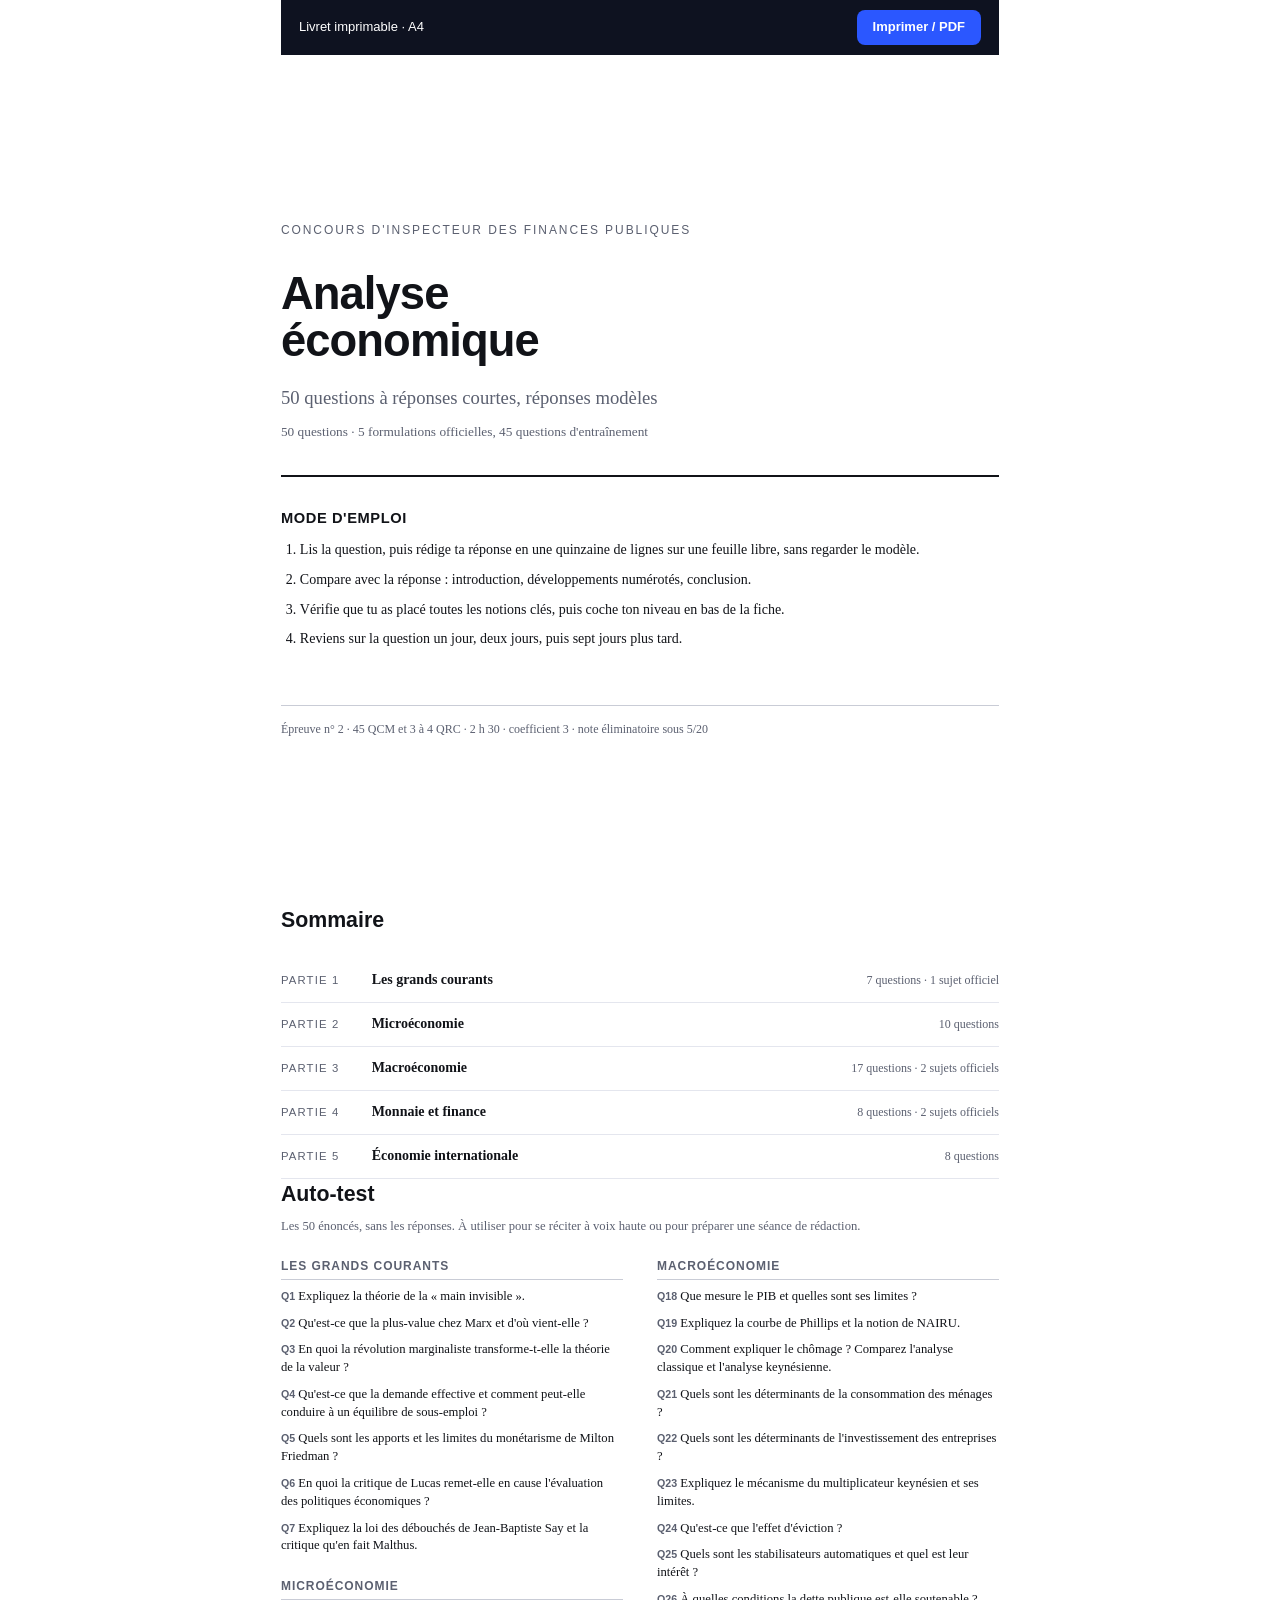
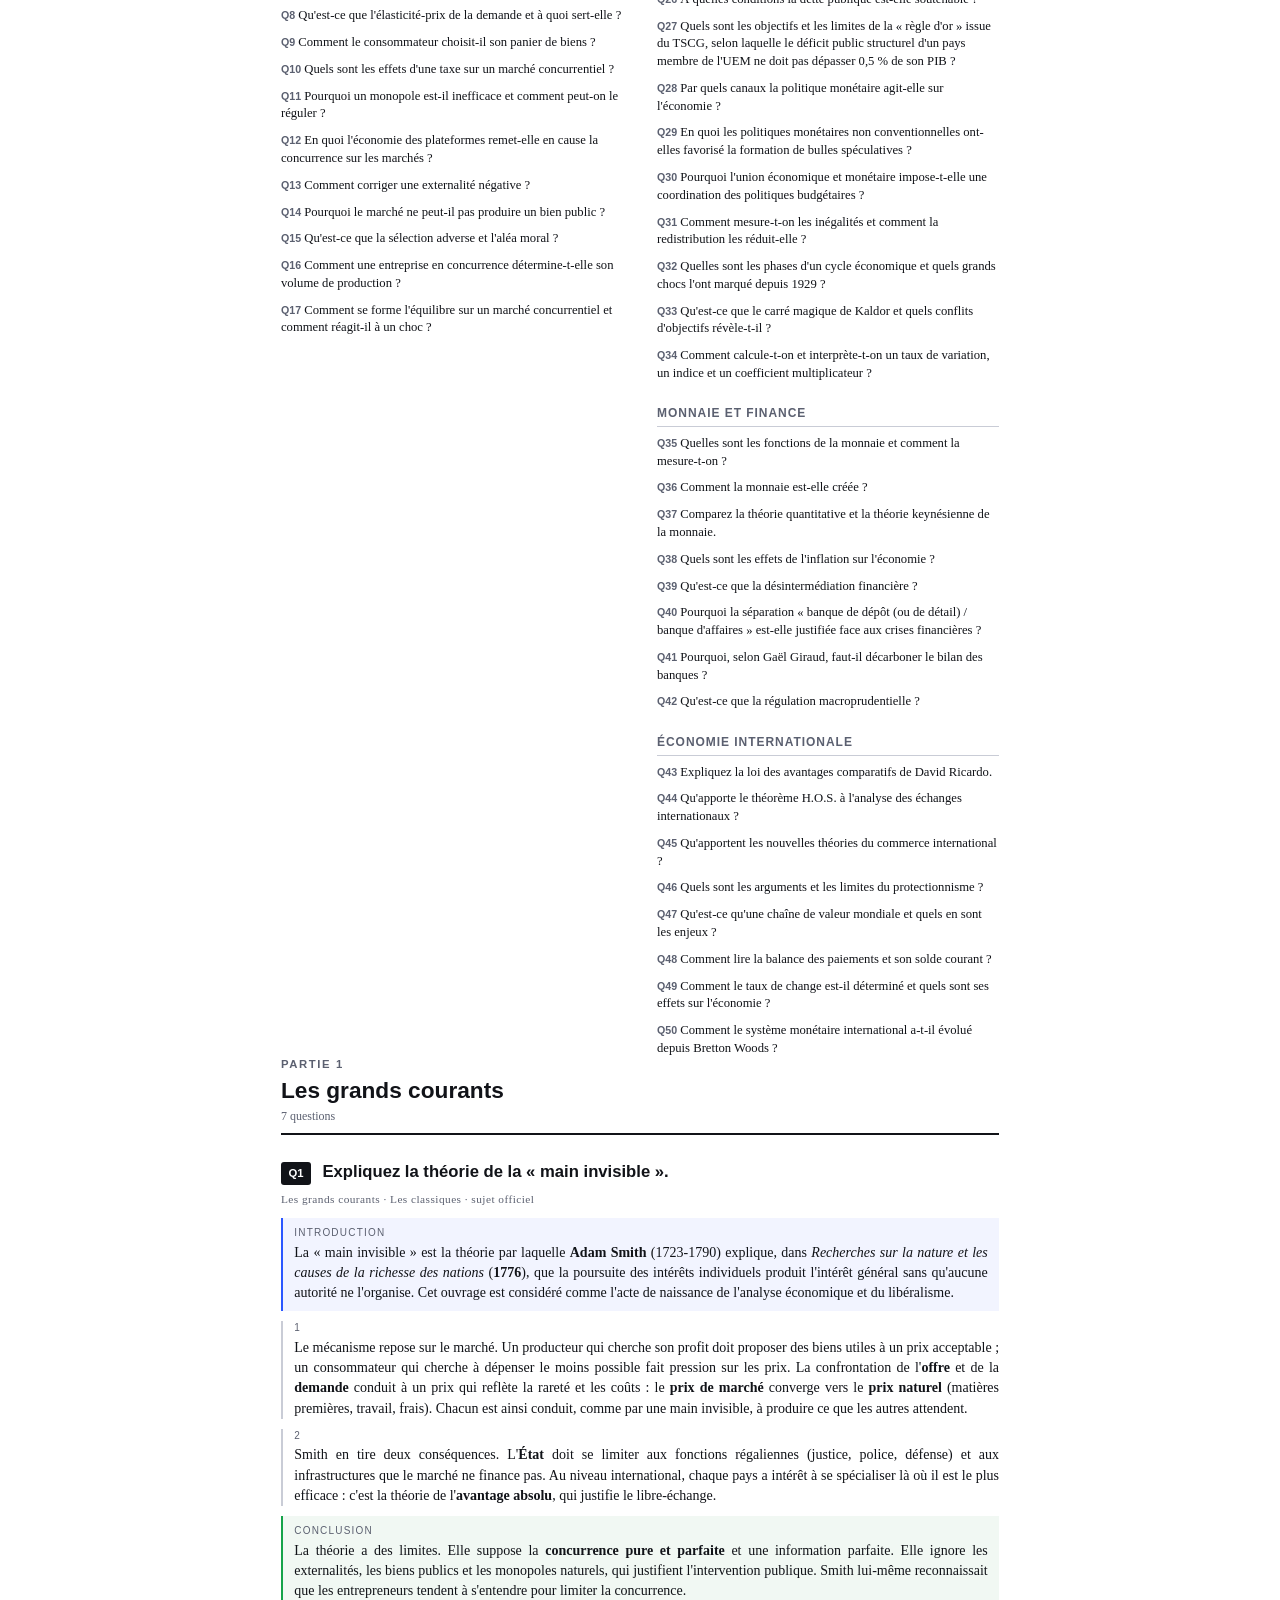
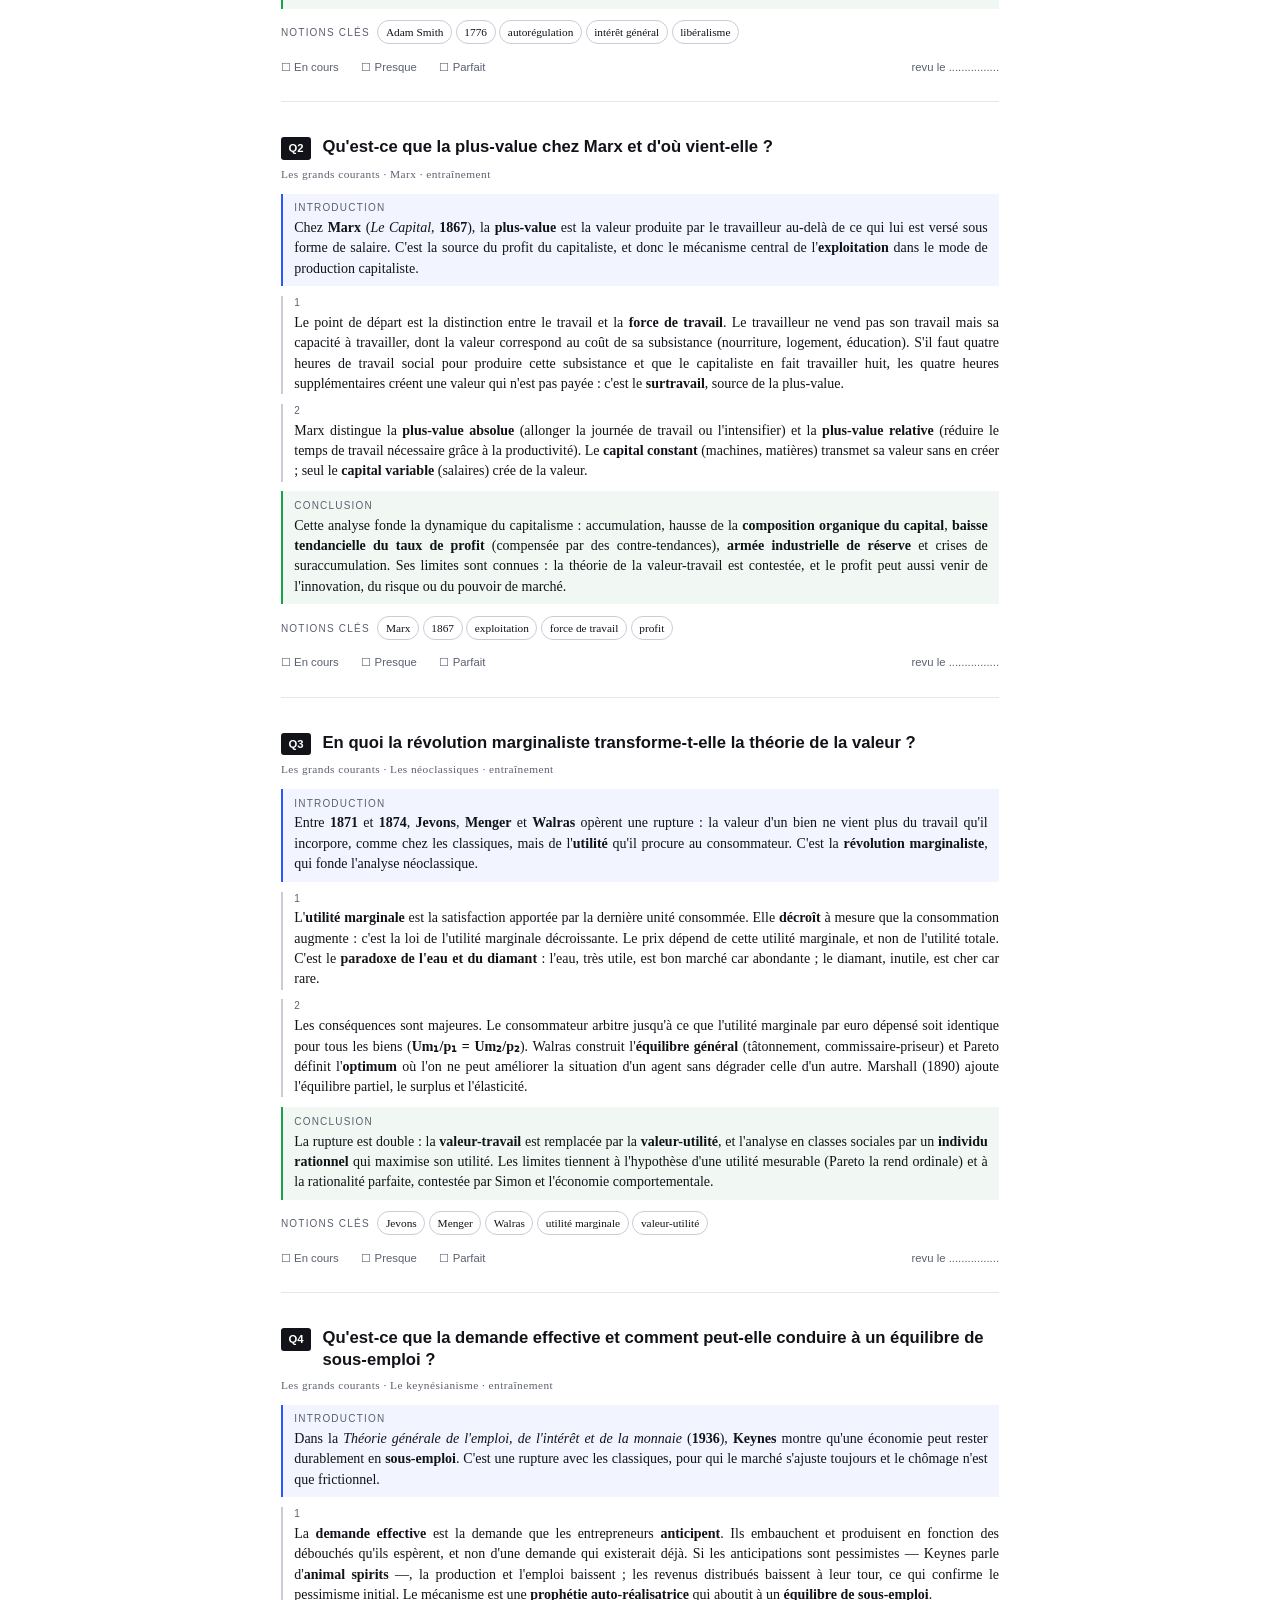
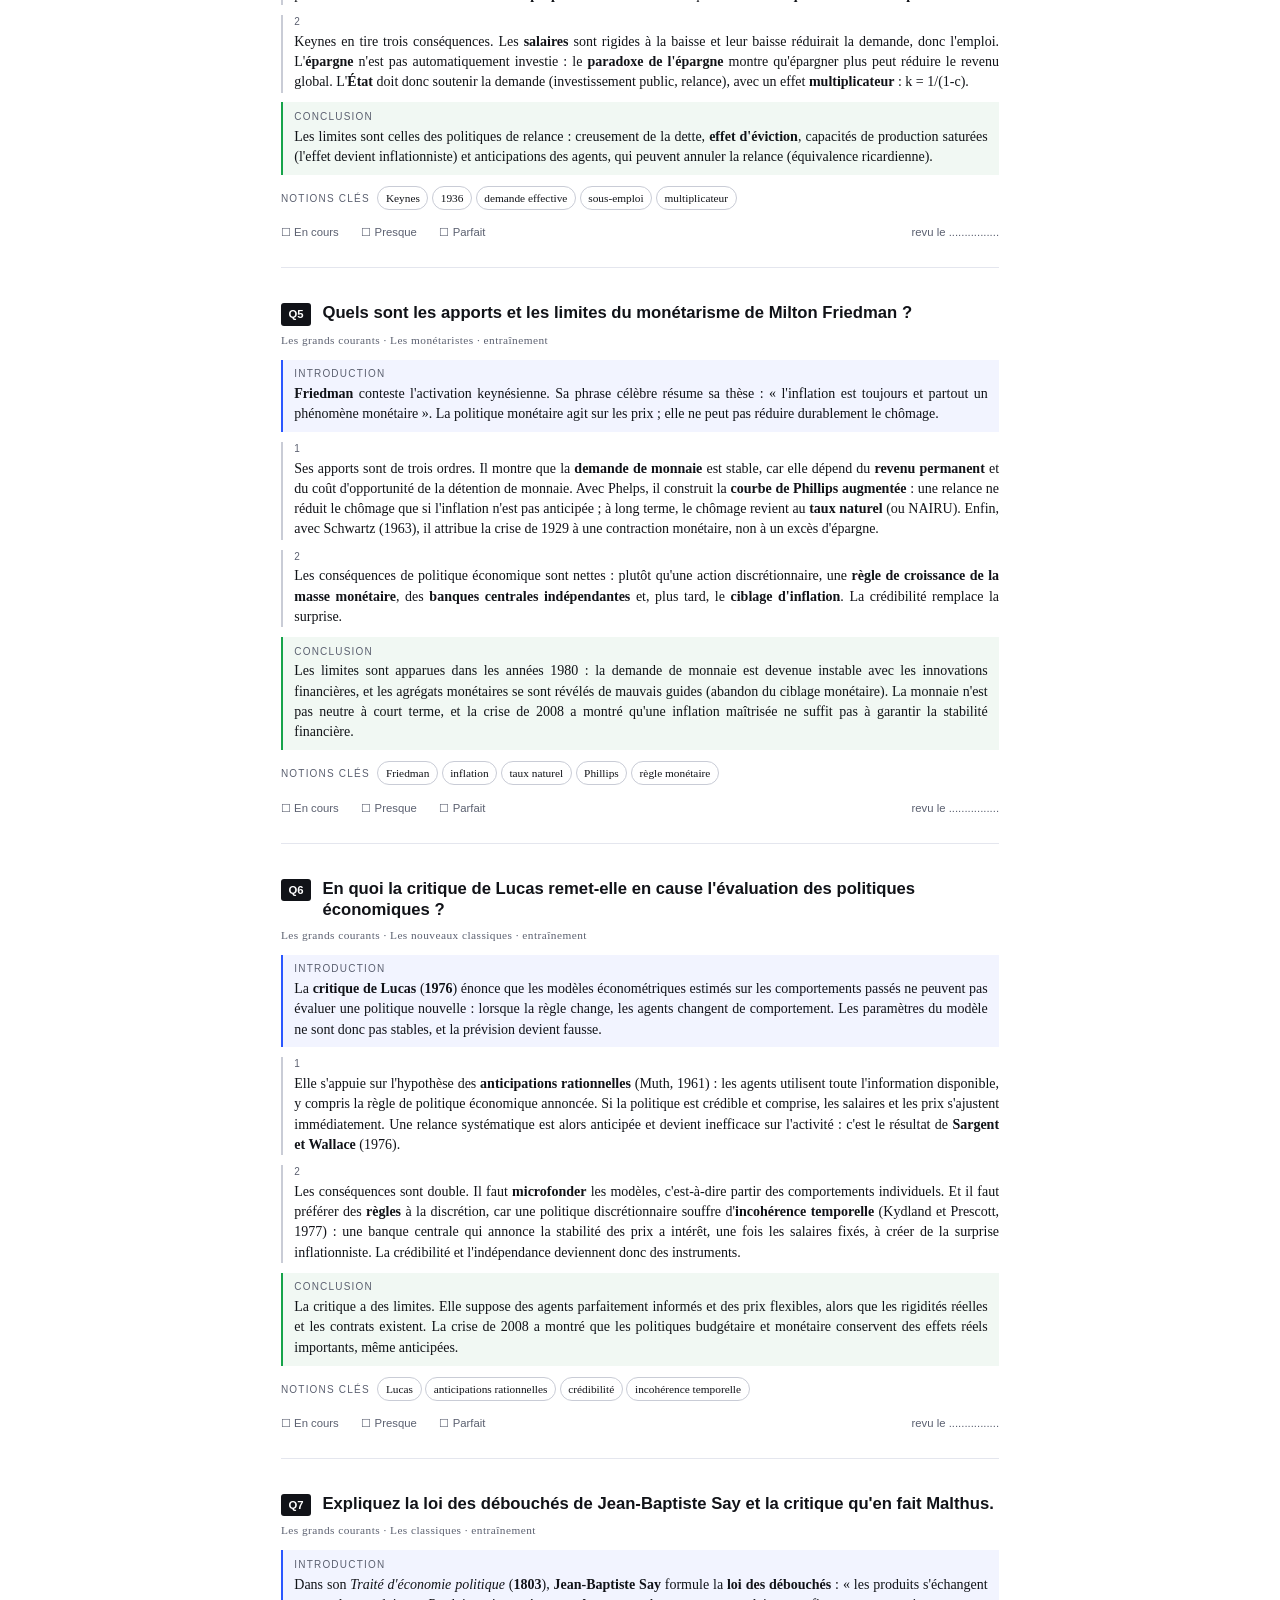
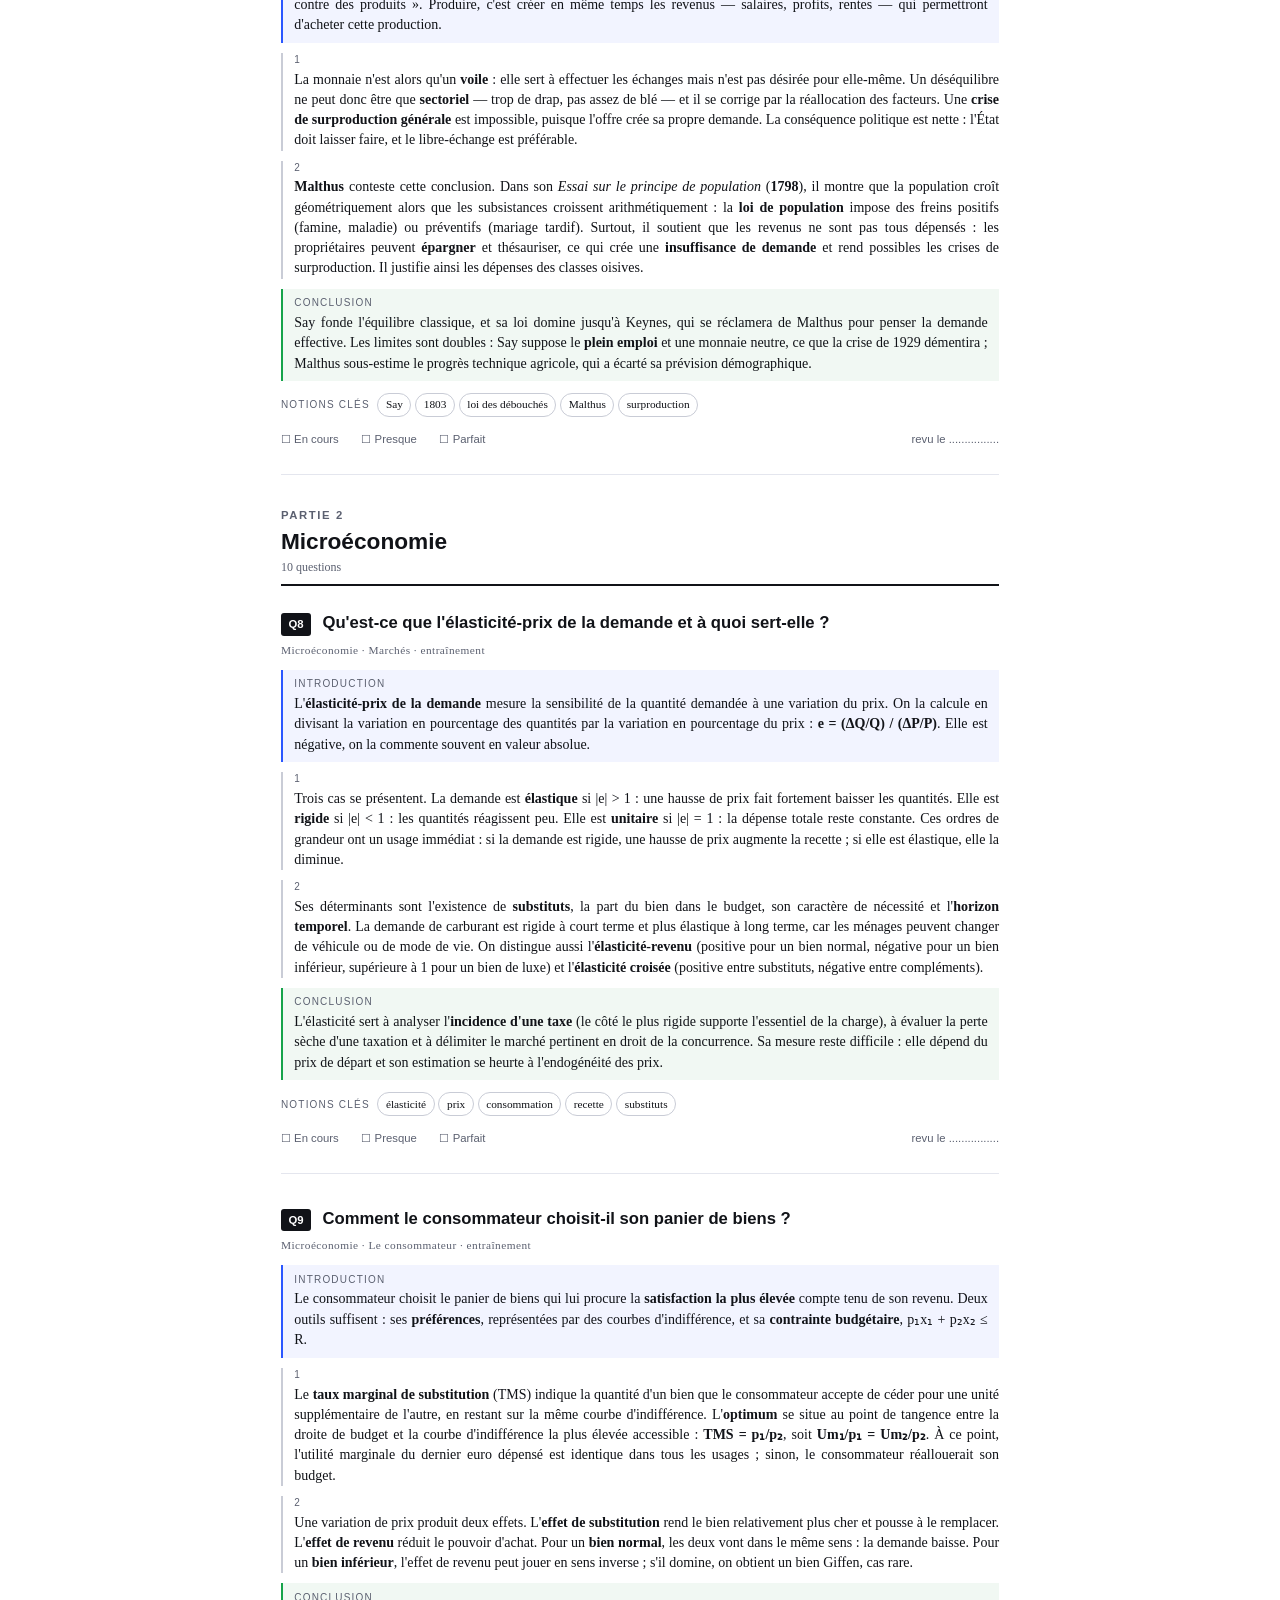
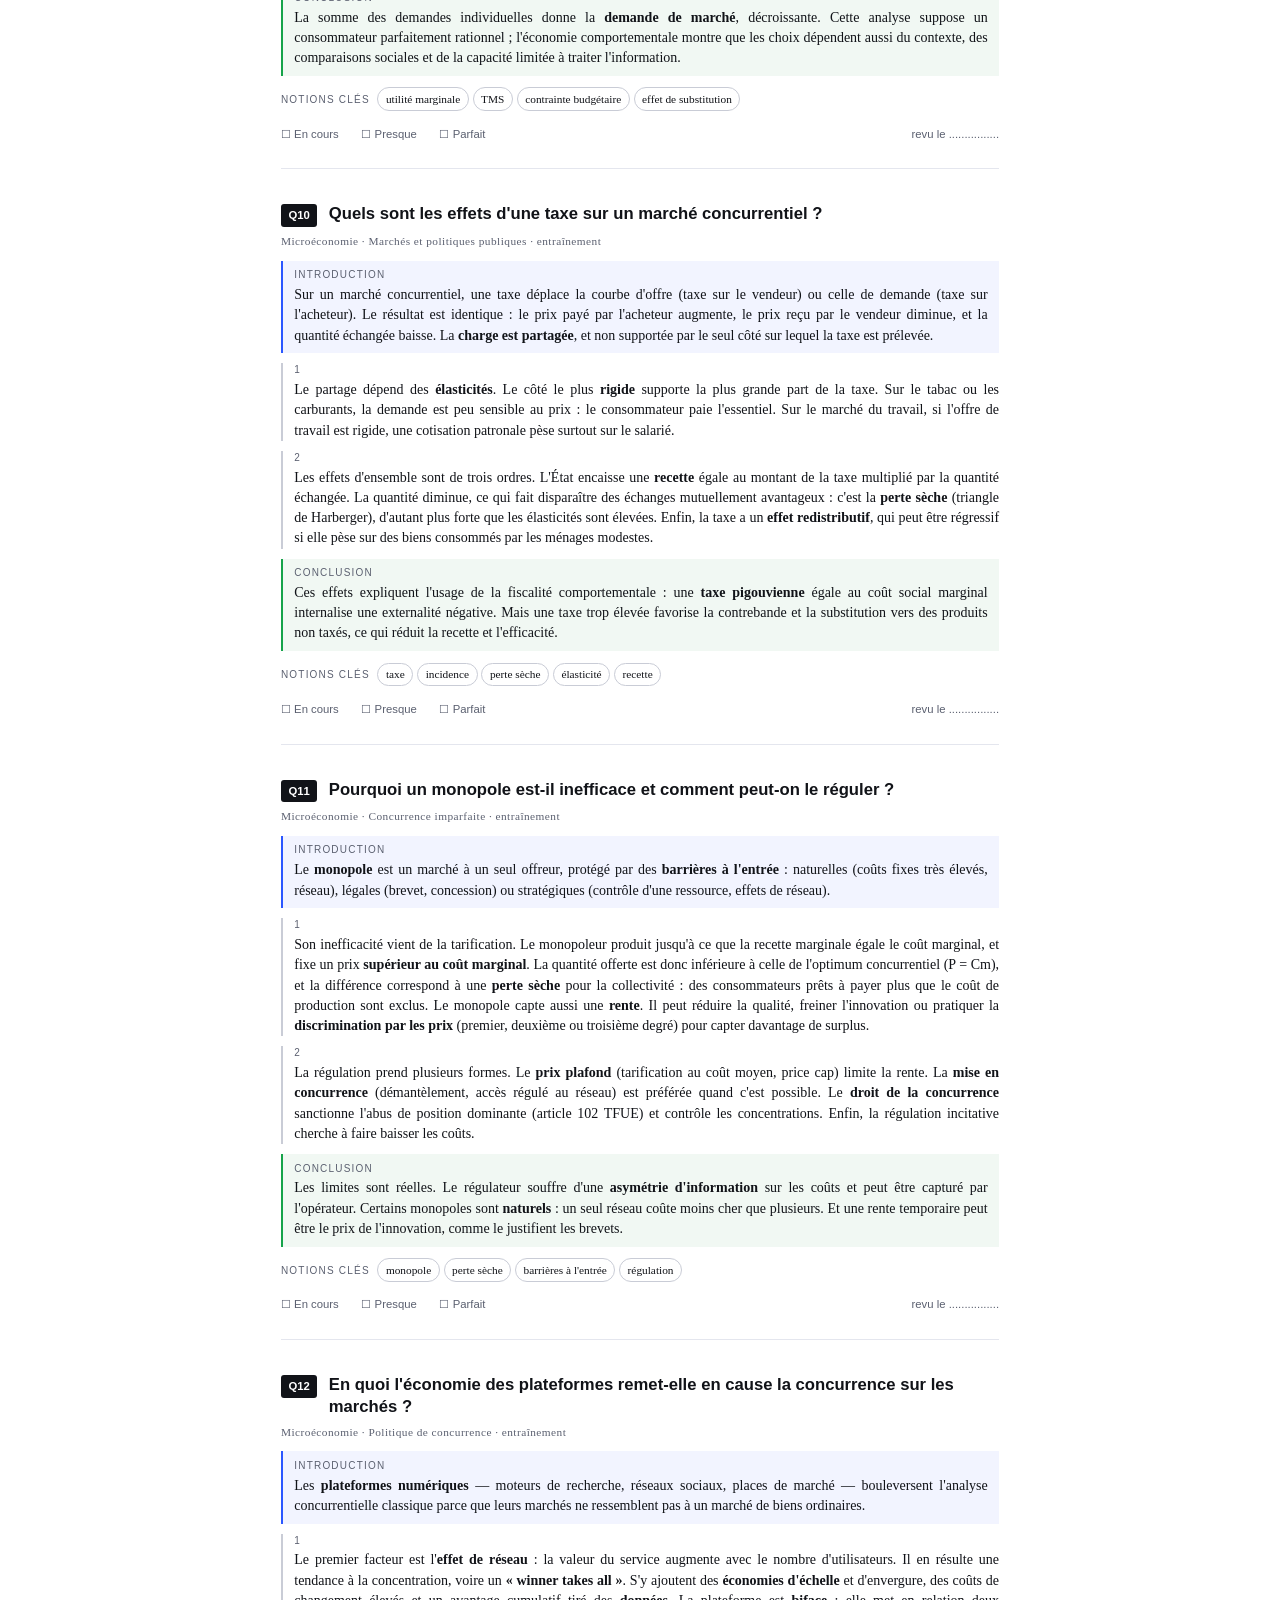
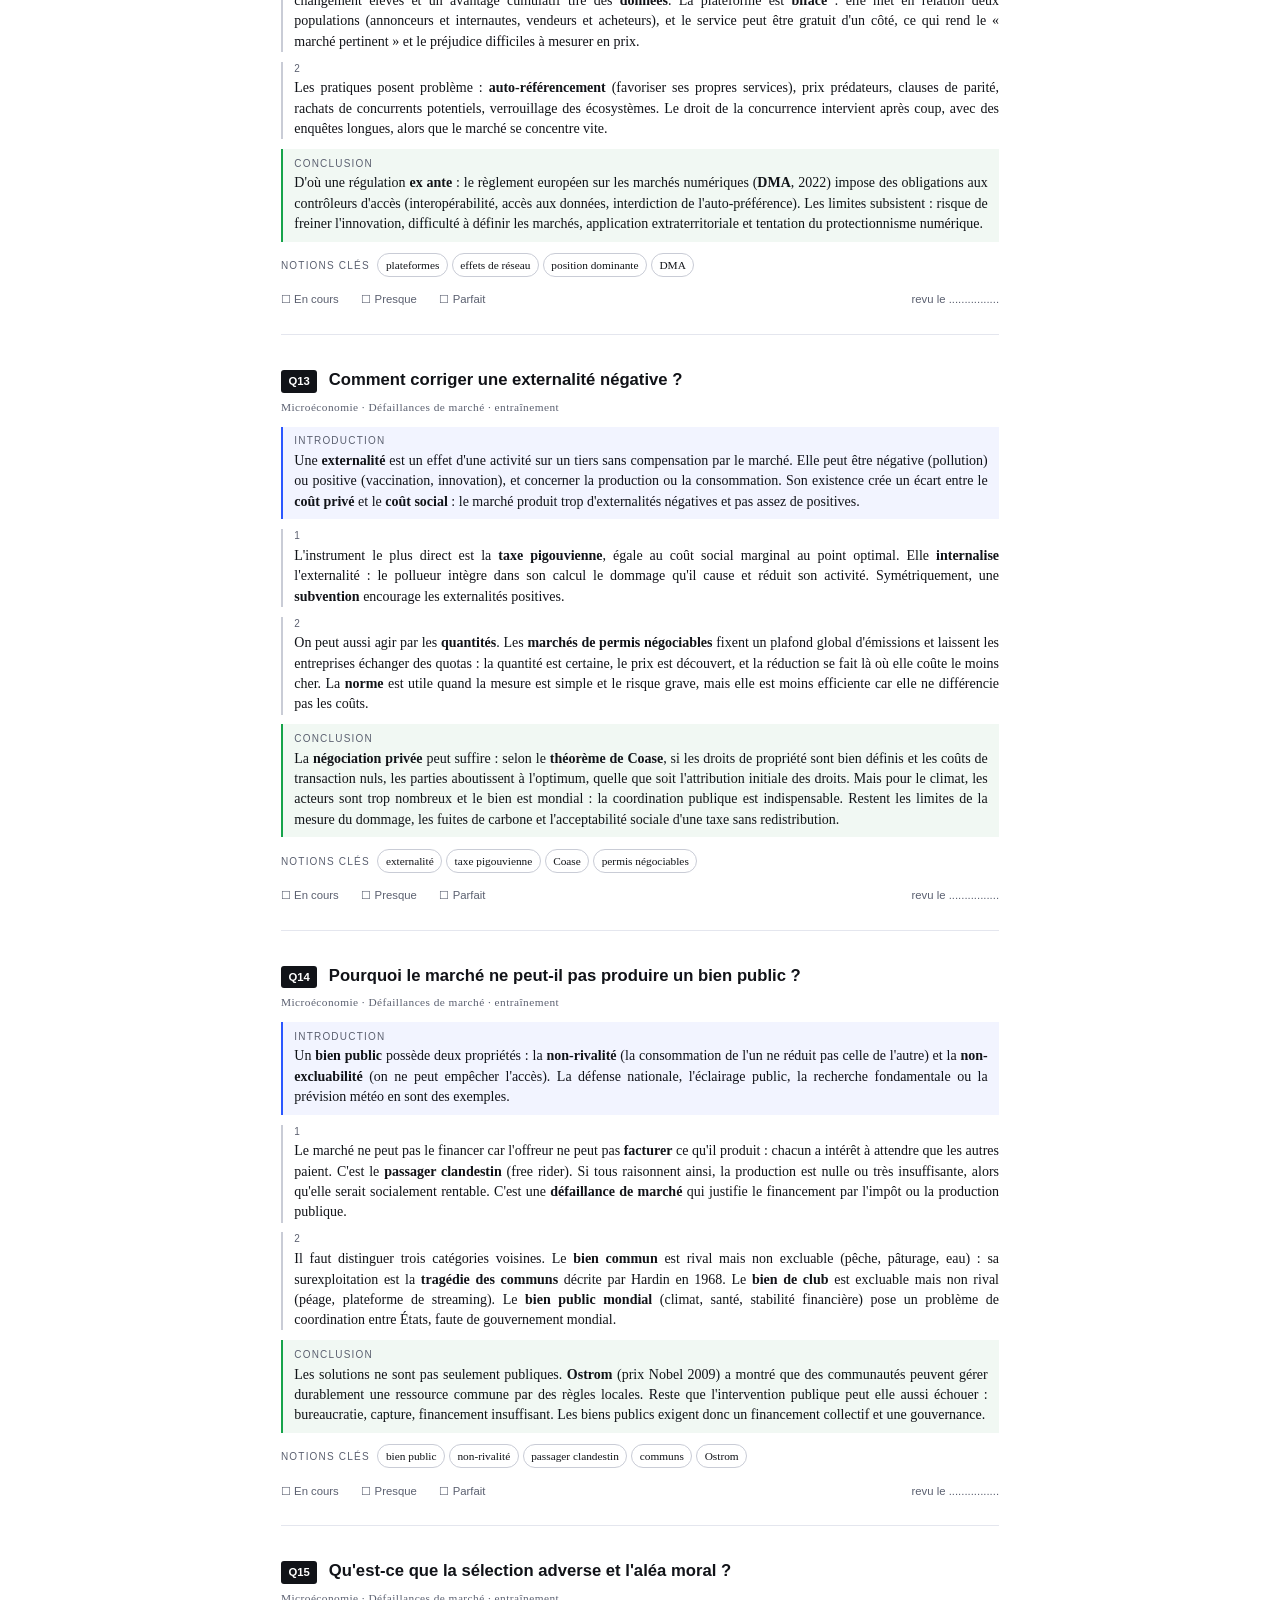
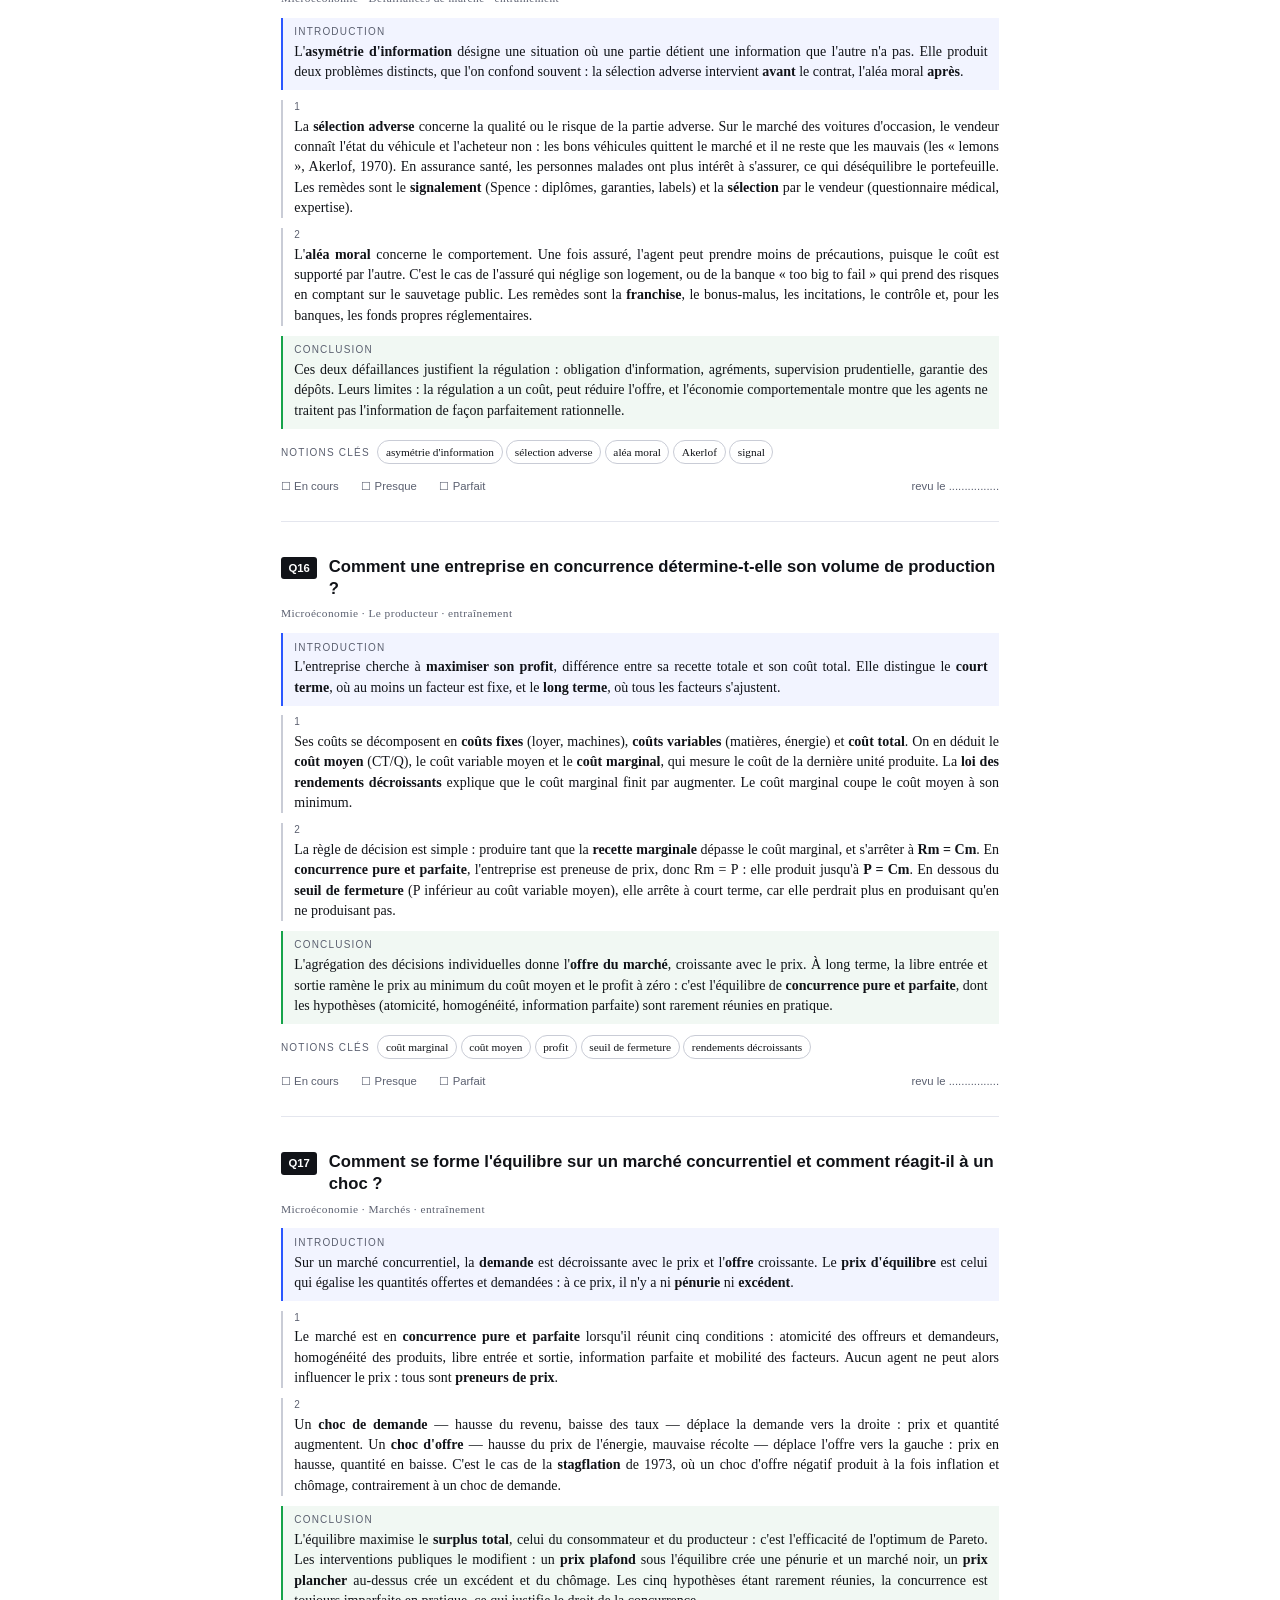
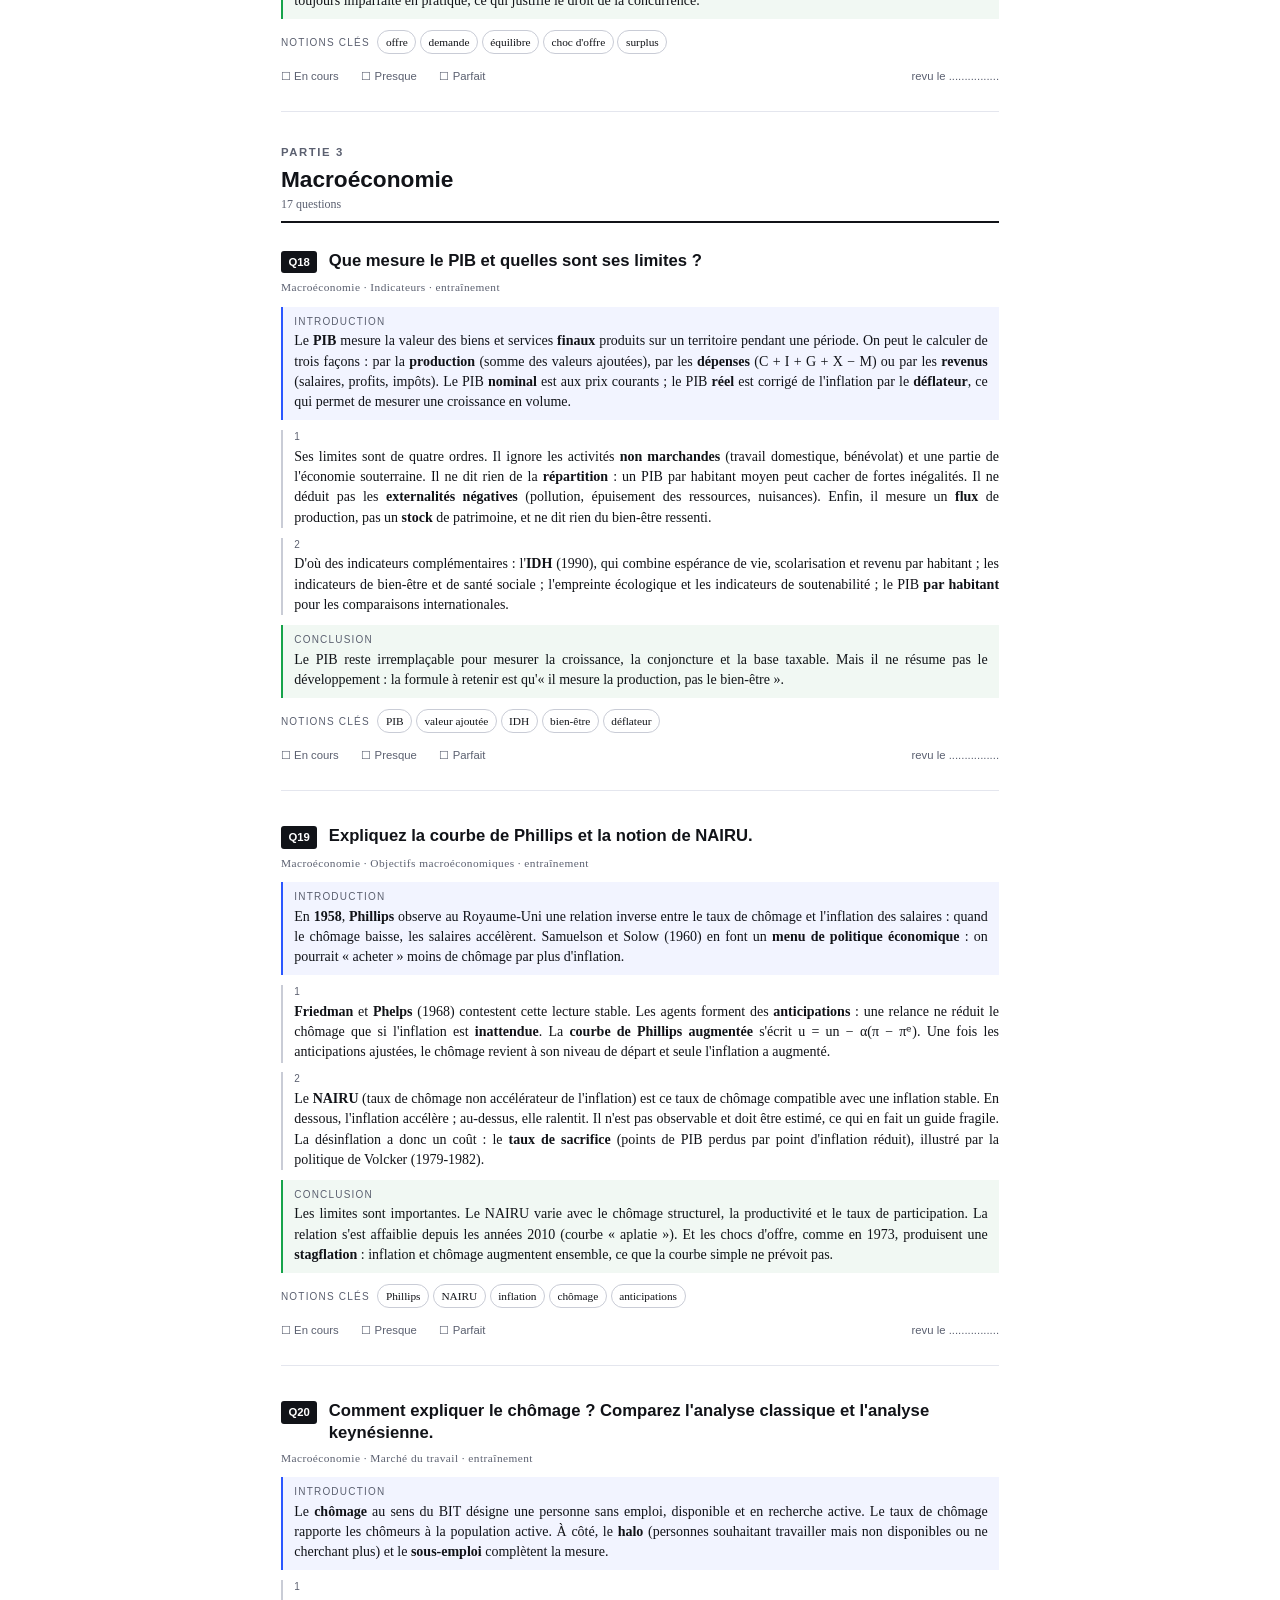
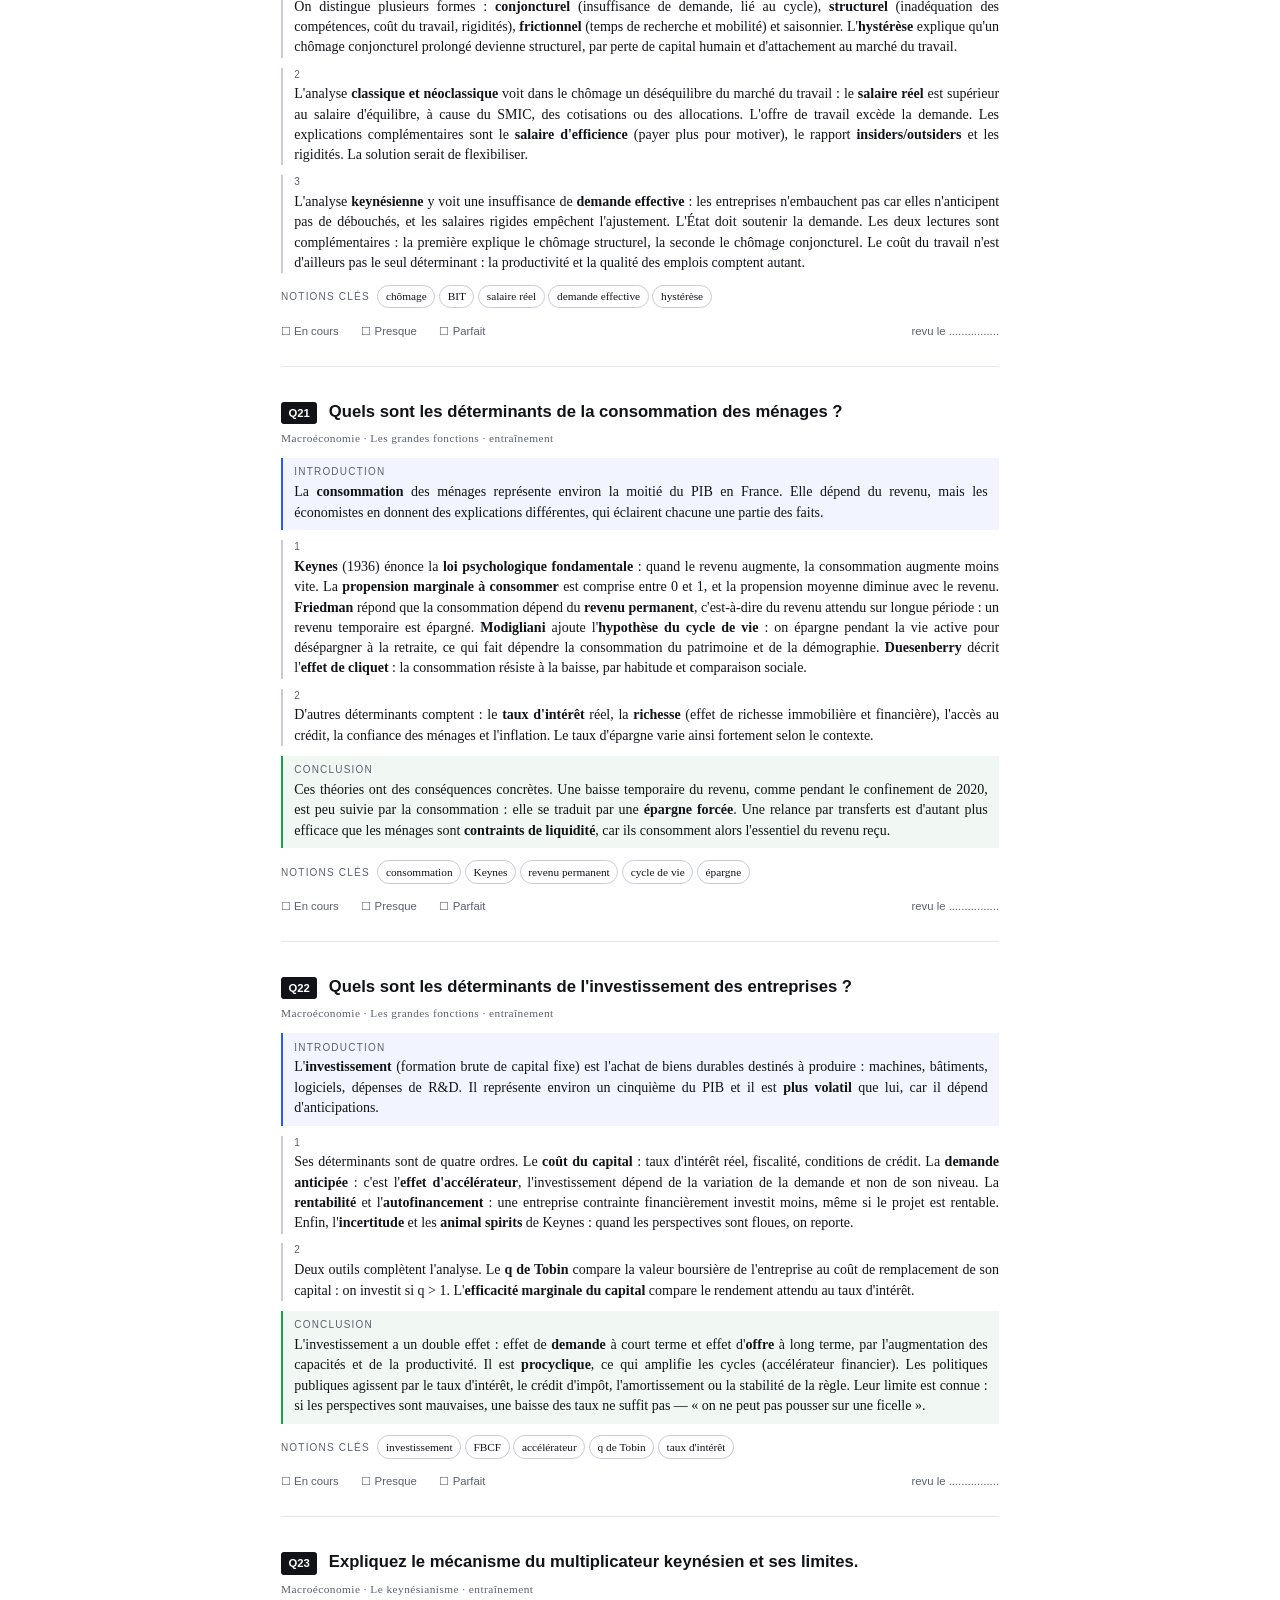
==== imprimable.html @ f1e69465 "Feat: livret imprimable A4 et PDF des 50 questions Même banque, mise en page papier : sommaire, auto" ====
<!DOCTYPE html>
<html lang="fr">
<head>
<meta charset="utf-8">
<meta name="viewport" content="width=device-width, initial-scale=1">
<title>Analyse économique — livret imprimable</title>
<style>
  :root {
    --encre: #111318;
    --gris: #5b6070;
    --trait: #c9ccd6;
    --trait-clair: #e4e6ee;
  }

  * { box-sizing: border-box; }

  body {
    margin: 0;
    background: #fff;
    color: var(--encre);
    font-family: Georgia, "Times New Roman", serif;
    font-size: 10.5pt;
    line-height: 1.45;
  }

  h1, h2, h3, .cov__kicker, .bloc__lab, .notions__t, .suivi, .som__p {
    font-family: "Segoe UI", Arial, sans-serif;
  }

  /* ---------- écran ---------- */
  .barre-ecran {
    position: sticky;
    top: 0;
    z-index: 10;
    display: flex;
    justify-content: space-between;
    align-items: center;
    gap: 12px;
    padding: 10px 18px;
    background: #0e1220;
    color: #fff;
    font-family: "Segoe UI", Arial, sans-serif;
    font-size: 13px;
  }
  .barre-ecran button {
    font: inherit;
    font-weight: 600;
    padding: 8px 16px;
    border: 0;
    border-radius: 8px;
    background: #2b57ff;
    color: #fff;
    cursor: pointer;
  }
  @media screen {
    body { max-width: 190mm; margin: 0 auto; padding: 0 0 24mm; }
  }

  /* ---------- couverture ---------- */
  .couverture {
    min-height: 225mm;
    display: flex;
    flex-direction: column;
    justify-content: center;
    break-after: page;
    page-break-after: always;
  }
  .cov__kicker {
    margin: 0 0 8mm;
    font-size: 9pt;
    letter-spacing: .16em;
    text-transform: uppercase;
    color: var(--gris);
  }
  .cov__titre {
    margin: 0;
    font-size: 34pt;
    line-height: 1.05;
    letter-spacing: -.02em;
  }
  .cov__sous {
    margin: 5mm 0 0;
    font-size: 14pt;
    color: var(--gris);
  }
  .cov__meta {
    margin: 3mm 0 0;
    font-size: 10pt;
    color: var(--gris);
  }
  .cov__regle {
    height: 2px;
    background: var(--encre);
    margin: 9mm 0 8mm;
  }
  .cov__mode h2 {
    margin: 0 0 3mm;
    font-size: 11pt;
    letter-spacing: .04em;
    text-transform: uppercase;
  }
  .cov__mode ol { margin: 0; padding-left: 5mm; }
  .cov__mode li { margin-bottom: 2.5mm; font-size: 10.5pt; }
  .cov__pied {
    margin: 12mm 0 0;
    padding-top: 4mm;
    border-top: 1px solid var(--trait);
    font-size: 9pt;
    color: var(--gris);
  }

  /* ---------- sommaire ---------- */
  .sommaire-page { break-after: page; page-break-after: always; }
  .sommaire-page h2 { margin: 0 0 6mm; font-size: 16pt; }
  .sommaire { margin: 0; padding: 0; list-style: none; }
  .sommaire li {
    display: flex;
    align-items: baseline;
    gap: 4mm;
    padding: 3mm 0;
    border-bottom: 1px solid var(--trait-clair);
  }
  .som__p {
    min-width: 20mm;
    font-size: 8.5pt;
    letter-spacing: .1em;
    text-transform: uppercase;
    color: var(--gris);
  }
  .som__t { font-weight: 700; }
  .som__n { margin-left: auto; font-size: 9pt; color: var(--gris); }

  /* ---------- auto-test ---------- */
  .autotest-page { break-after: page; page-break-after: always; }
  .autotest-page h2 { margin: 0 0 2mm; font-size: 16pt; }
  .autotest-page .aide { margin: 0 0 6mm; font-size: 9.5pt; color: var(--gris); }
  .at { column-count: 2; column-gap: 9mm; }
  .at__groupe { break-inside: avoid; margin-bottom: 6mm; }
  .at__titre {
    margin: 0 0 2mm;
    font-size: 9pt;
    letter-spacing: .08em;
    text-transform: uppercase;
    color: var(--gris);
    border-bottom: 1px solid var(--trait);
    padding-bottom: 1mm;
  }
  .at__q { margin: 0 0 2.4mm; font-size: 9.5pt; line-height: 1.4; }
  .at__num {
    font-family: "Segoe UI", Arial, sans-serif;
    font-size: 8pt;
    font-weight: 700;
    color: var(--gris);
  }

  /* ---------- réponses ---------- */
  .partie { break-before: page; page-break-before: always; }
  .partie:first-of-type { break-before: auto; page-break-before: auto; }
  .partie__titre {
    margin: 0 0 1mm;
    font-size: 17pt;
    line-height: 1.2;
  }
  .partie__titre span {
    display: block;
    font-size: 8.5pt;
    letter-spacing: .14em;
    text-transform: uppercase;
    color: var(--gris);
    margin-bottom: 1.5mm;
  }
  .partie__note {
    margin: 0 0 7mm;
    font-size: 9pt;
    color: var(--gris);
    border-bottom: 2px solid var(--encre);
    padding-bottom: 2mm;
  }

  .q {
    break-inside: avoid;
    page-break-inside: avoid;
    margin-bottom: 9mm;
    padding-bottom: 7mm;
    border-bottom: 1px solid var(--trait-clair);
  }
  .q__tete { display: flex; gap: 3mm; align-items: baseline; }
  .q__num {
    font-family: "Segoe UI", Arial, sans-serif;
    font-size: 8.5pt;
    font-weight: 700;
    color: #fff;
    background: var(--encre);
    padding: .8mm 2mm;
    border-radius: 3px;
    white-space: nowrap;
  }
  .q__texte {
    margin: 0;
    font-size: 12.5pt;
    line-height: 1.3;
  }
  .q__meta {
    margin: 1.6mm 0 3mm;
    font-size: 8.5pt;
    letter-spacing: .04em;
    color: var(--gris);
  }

  .bloc {
    margin-bottom: 2.6mm;
    padding-left: 3mm;
    border-left: 2px solid var(--trait);
  }
  .bloc p { margin: 0; text-align: justify; hyphens: auto; }
  .bloc__lab {
    display: block;
    font-size: 7.5pt;
    letter-spacing: .12em;
    text-transform: uppercase;
    color: var(--gris);
    margin-bottom: .6mm;
  }
  .bloc--intro { border-left-color: #2b57ff; background: #f2f4ff; padding: 2mm 3mm; }
  .bloc--conclusion { border-left-color: #16a34a; background: #f1f8f3; padding: 2mm 3mm; }

  .notions {
    margin: 3mm 0 0;
    font-size: 8.5pt;
    line-height: 1.8;
  }
  .notions__t {
    font-size: 7.5pt;
    letter-spacing: .12em;
    text-transform: uppercase;
    color: var(--gris);
    margin-right: 2mm;
  }
  .notion {
    display: inline-block;
    border: 1px solid var(--trait);
    border-radius: 20px;
    padding: .2mm 2mm;
    margin: 0 1mm .8mm 0;
  }

  .suivi {
    display: flex;
    gap: 6mm;
    margin-top: 3mm;
    font-size: 8.5pt;
    color: var(--gris);
  }
  .suivi__date { margin-left: auto; }

  @page { size: A4; margin: 15mm 16mm 14mm; }

  @media print {
    .barre-ecran { display: none; }
    body { font-size: 10pt; }
    .bloc--intro, .bloc--conclusion { background: #f4f4f4; }
    .q__num { background: #111; }
    orphans: 2;
    widows: 2;
  }
</style>
</head>
<body>

<div class="barre-ecran">
  <span>Livret imprimable · A4</span>
  <button type="button" onclick="window.print()">Imprimer / PDF</button>
</div>

<header class="couverture">
  <p class="cov__kicker">Concours d'inspecteur des finances publiques</p>
  <h1 class="cov__titre">Analyse<br>économique</h1>
  <p class="cov__sous">50 questions à réponses courtes, réponses modèles</p>
  <p class="cov__meta" id="compte-off">Formulations officielles et questions d'entraînement</p>
  <div class="cov__regle"></div>
  <div class="cov__mode">
    <h2>Mode d'emploi</h2>
    <ol>
      <li>Lis la question, puis rédige ta réponse en une quinzaine de lignes sur une feuille libre, sans regarder le modèle.</li>
      <li>Compare avec la réponse : introduction, développements numérotés, conclusion.</li>
      <li>Vérifie que tu as placé toutes les notions clés, puis coche ton niveau en bas de la fiche.</li>
      <li>Reviens sur la question un jour, deux jours, puis sept jours plus tard.</li>
    </ol>
  </div>
  <p class="cov__pied">Épreuve n° 2 · 45 QCM et 3 à 4 QRC · 2 h 30 · coefficient 3 · note éliminatoire sous 5/20</p>
</header>

<section class="sommaire-page">
  <h2>Sommaire</h2>
  <ul class="sommaire" id="sommaire"></ul>
</section>

<section class="autotest-page">
  <h2>Auto-test</h2>
  <p class="aide">Les 50 énoncés, sans les réponses. À utiliser pour se réciter à voix haute ou pour préparer une séance de rédaction.</p>
  <div class="at" id="autotest"></div>
</section>

<div id="reponses"></div>

<script src="data/1-courants.js"></script>
<script src="data/2-micro.js"></script>
<script src="data/3-macro.js"></script>
<script src="data/4-finance.js"></script>
<script src="data/5-international.js"></script>
<script src="data/6-plans.js"></script>
<script>
(function () {
  "use strict";

  var B = (window.BANQUE || []).slice();
  var P = window.PLANS || {};
  var PARTIES = {
    1: "Les grands courants",
    2: "Microéconomie",
    3: "Macroéconomie",
    4: "Monnaie et finance",
    5: "Économie internationale"
  };

  B.sort(function (a, b) { return a.partie - b.partie; });

  function esc(t) {
    return String(t).replace(/&/g, "&amp;").replace(/</g, "&lt;").replace(/>/g, "&gt;").replace(/"/g, "&quot;");
  }
  function riche(t) {
    return esc(t).replace(/\*\*([^*]+)\*\*/g, "<strong>$1</strong>").replace(/\*([^*]+)\*/g, "<em>$1</em>");
  }
  function roles(q) {
    var plan = P[q.id];
    var n = q.reponse.length;
    return q.reponse.map(function (_, i) {
      if (plan && plan[i]) return plan[i];
      return i === 0 ? "intro" : (i === n - 1 ? "conclusion" : "dev");
    });
  }

  var num = {};
  B.forEach(function (q, i) { num[q.id] = i + 1; });

  var parties = [1, 2, 3, 4, 5].filter(function (p) {
    return B.some(function (q) { return q.partie === p; });
  });

  document.getElementById("sommaire").innerHTML = parties.map(function (p) {
    var liste = B.filter(function (q) { return q.partie === p; });
    var off = liste.filter(function (q) { return q.statut === "officiel"; }).length;
    return "<li><span class=\"som__p\">Partie " + p + "</span>" +
      "<span class=\"som__t\">" + PARTIES[p] + "</span>" +
      "<span class=\"som__n\">" + liste.length + " questions" +
      (off ? " · " + off + " sujet" + (off > 1 ? "s" : "") + " officiel" + (off > 1 ? "s" : "") : "") + "</span></li>";
  }).join("");

  document.getElementById("autotest").innerHTML = parties.map(function (p) {
    var liste = B.filter(function (q) { return q.partie === p; });
    return "<div class=\"at__groupe\"><h3 class=\"at__titre\">" + PARTIES[p] + "</h3>" +
      liste.map(function (q) {
        return "<p class=\"at__q\"><span class=\"at__num\">Q" + num[q.id] + "</span> " + esc(q.question) + "</p>";
      }).join("") + "</div>";
  }).join("");

  document.getElementById("reponses").innerHTML = parties.map(function (p) {
    var liste = B.filter(function (q) { return q.partie === p; });
    var cartes = liste.map(function (q) {
      var r = roles(q);
      var dev = 0;
      var blocs = q.reponse.map(function (par, i) {
        var role = r[i];
        var lab = role === "intro" ? "Introduction" : (role === "conclusion" ? "Conclusion" : String(++dev));
        return "<div class=\"bloc bloc--" + role + "\"><span class=\"bloc__lab\">" + lab + "</span><p>" + riche(par) + "</p></div>";
      }).join("");

      return "<article class=\"q\">" +
        "<div class=\"q__tete\"><span class=\"q__num\">Q" + num[q.id] + "</span>" +
          "<h3 class=\"q__texte\">" + esc(q.question) + "</h3></div>" +
        "<p class=\"q__meta\">" + PARTIES[q.partie] + " · " + esc(q.theme) + " · " +
          (q.statut === "officiel" ? "sujet officiel" : "entraînement") + "</p>" +
        "<div class=\"blocs\">" + blocs + "</div>" +
        "<p class=\"notions\"><span class=\"notions__t\">Notions clés</span>" +
          q.motsCles.map(function (m) { return "<span class=\"notion\">" + esc(m) + "</span>"; }).join("") + "</p>" +
        "<div class=\"suivi\">" +
          "<span>☐ En cours</span><span>☐ Presque</span><span>☐ Parfait</span>" +
          "<span class=\"suivi__date\">revu le ................</span>" +
        "</div>" +
      "</article>";
    }).join("");

    return "<section class=\"partie\">" +
      "<h2 class=\"partie__titre\"><span>Partie " + p + "</span>" + PARTIES[p] + "</h2>" +
      "<p class=\"partie__note\">" + liste.length + " questions</p>" + cartes +
    "</section>";
  }).join("");

  var off = B.filter(function (q) { return q.statut === "officiel"; }).length;
  document.getElementById("compte-off").textContent =
    B.length + " questions · " + off + " formulations officielles, " + (B.length - off) + " questions d'entraînement";
})();
</script>

</body>
</html>
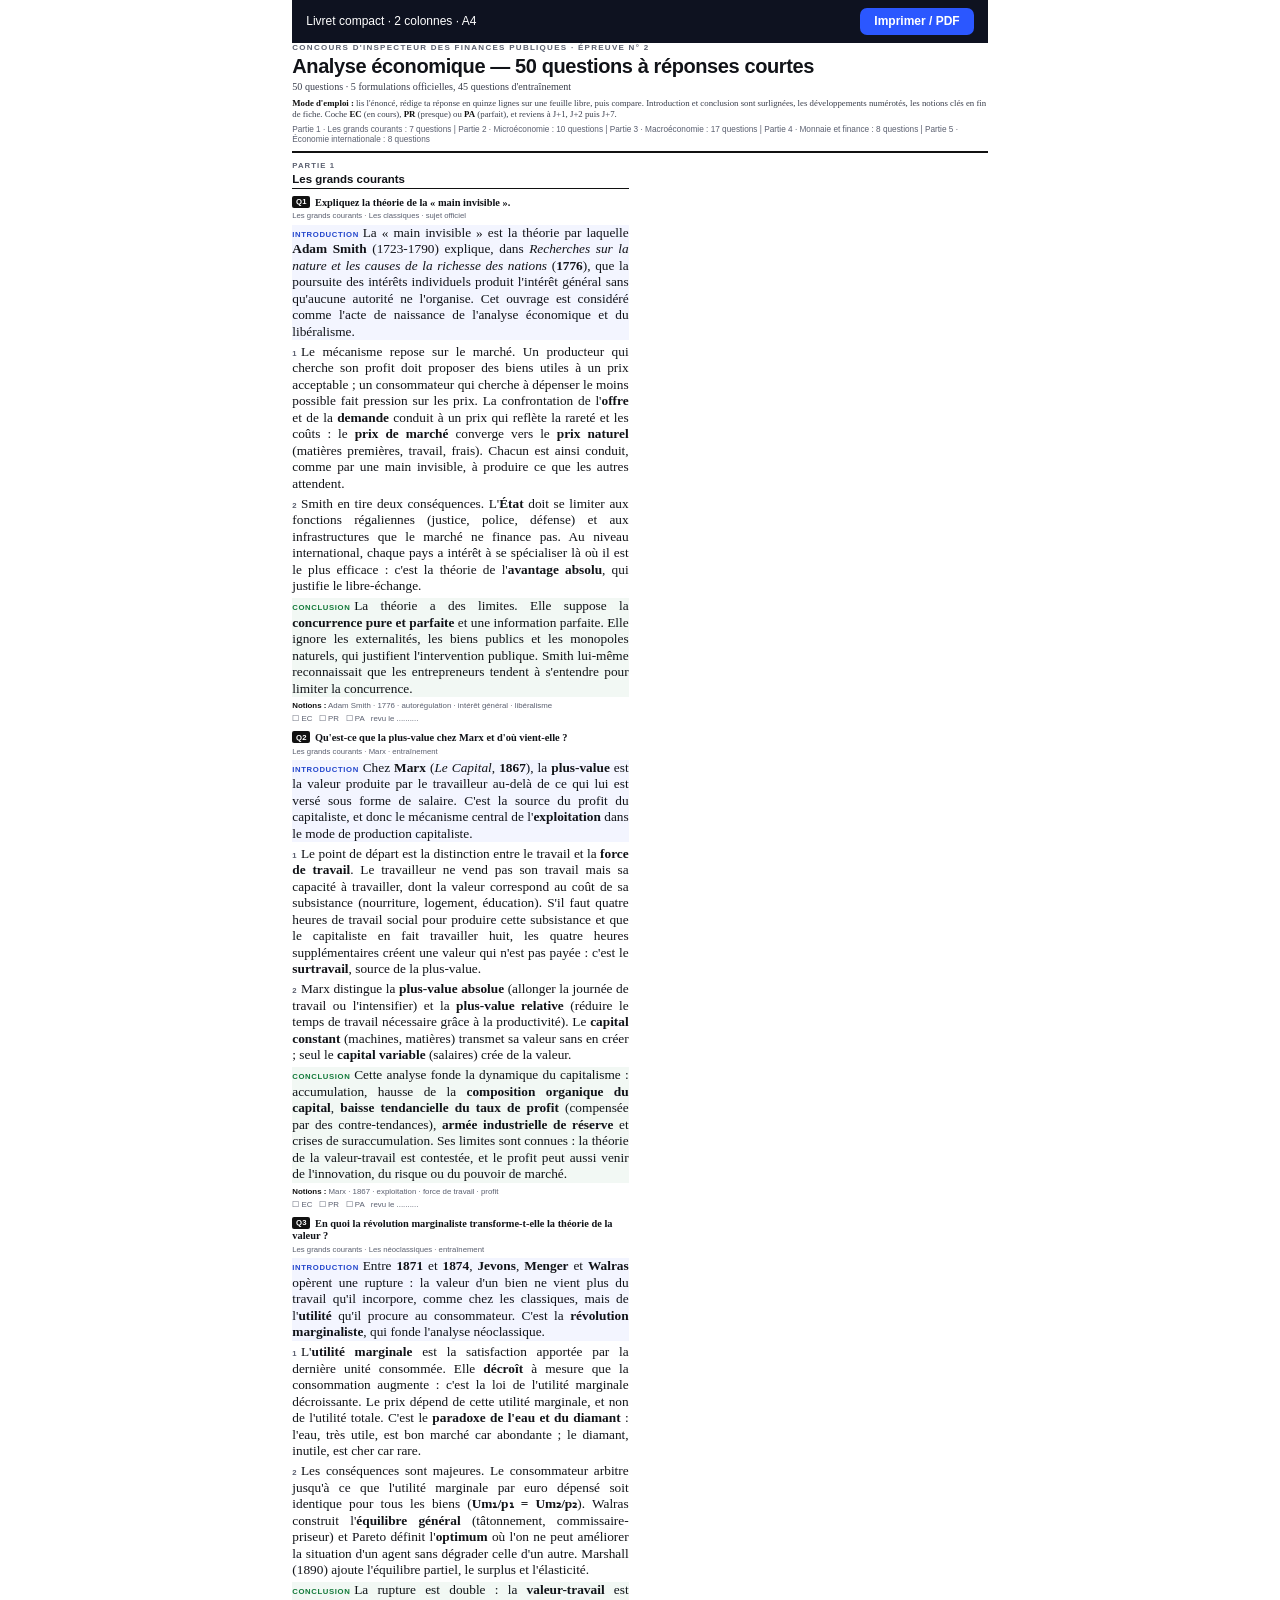
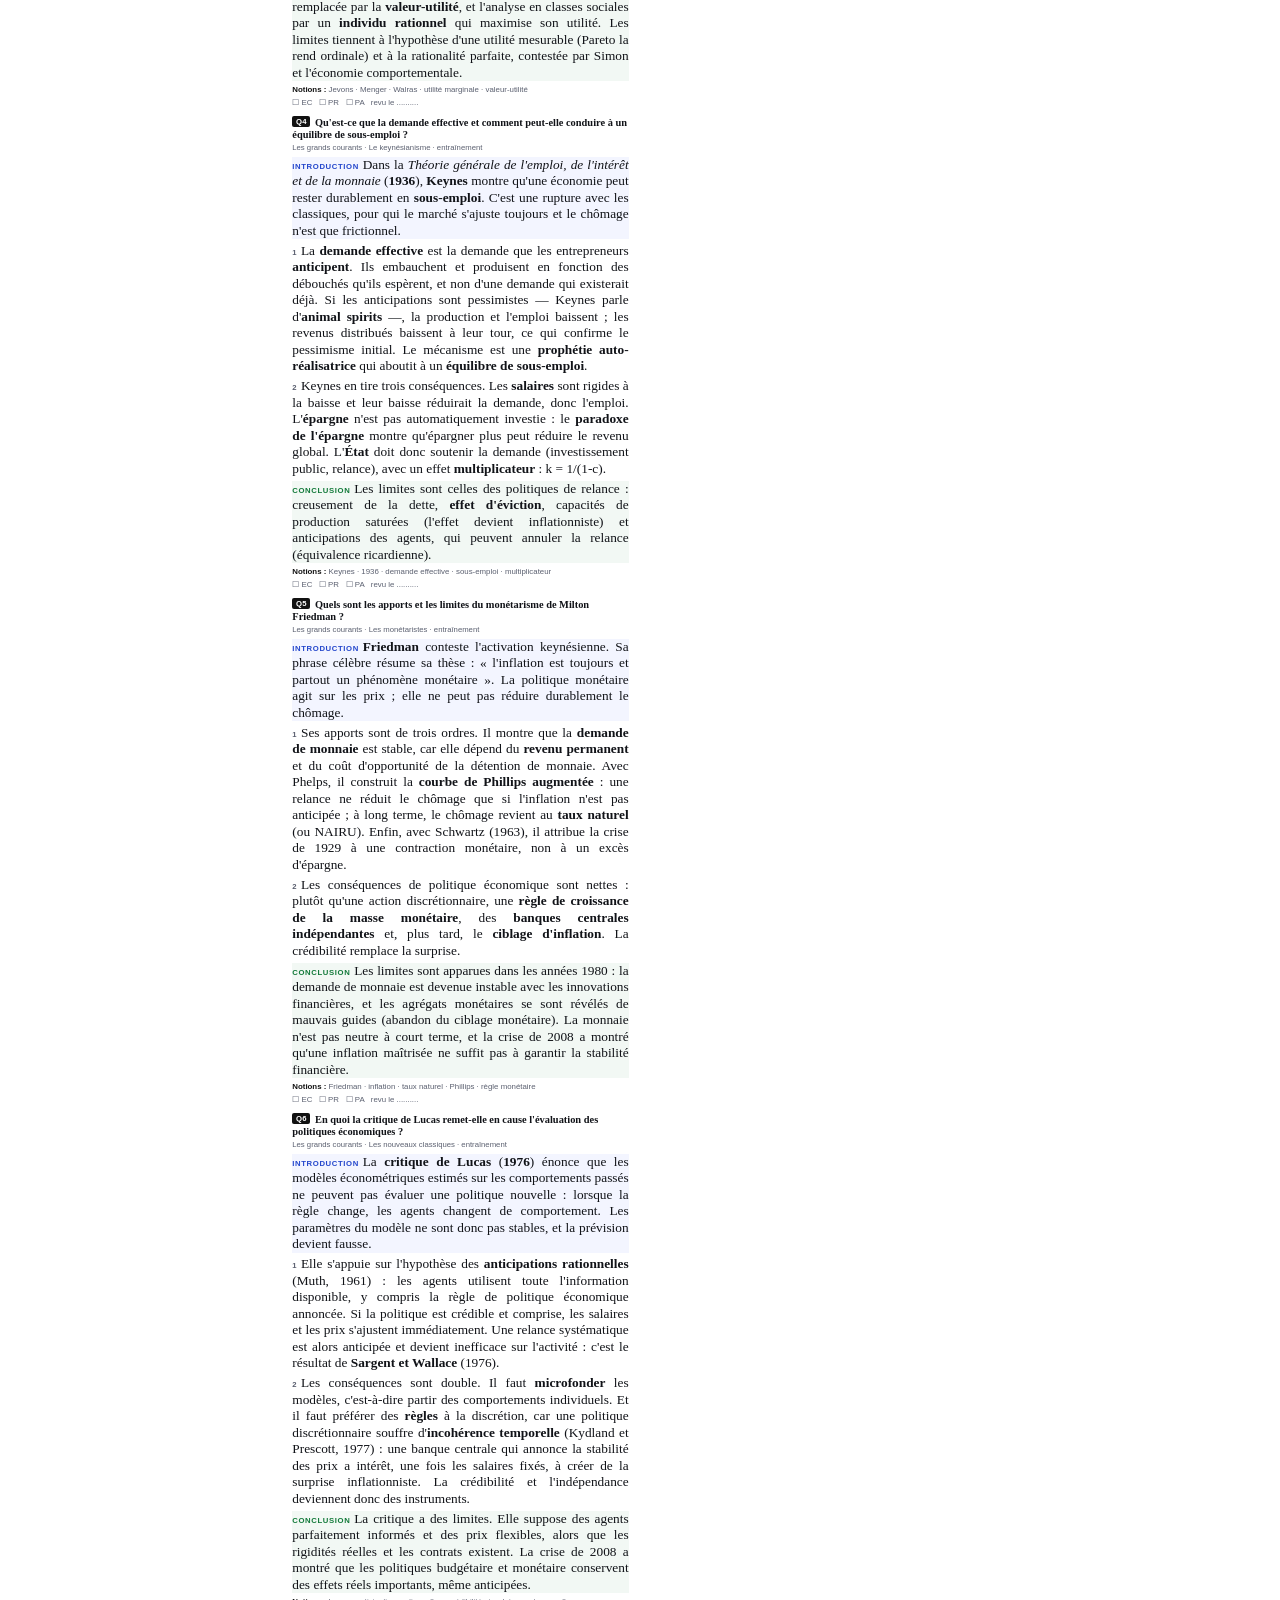
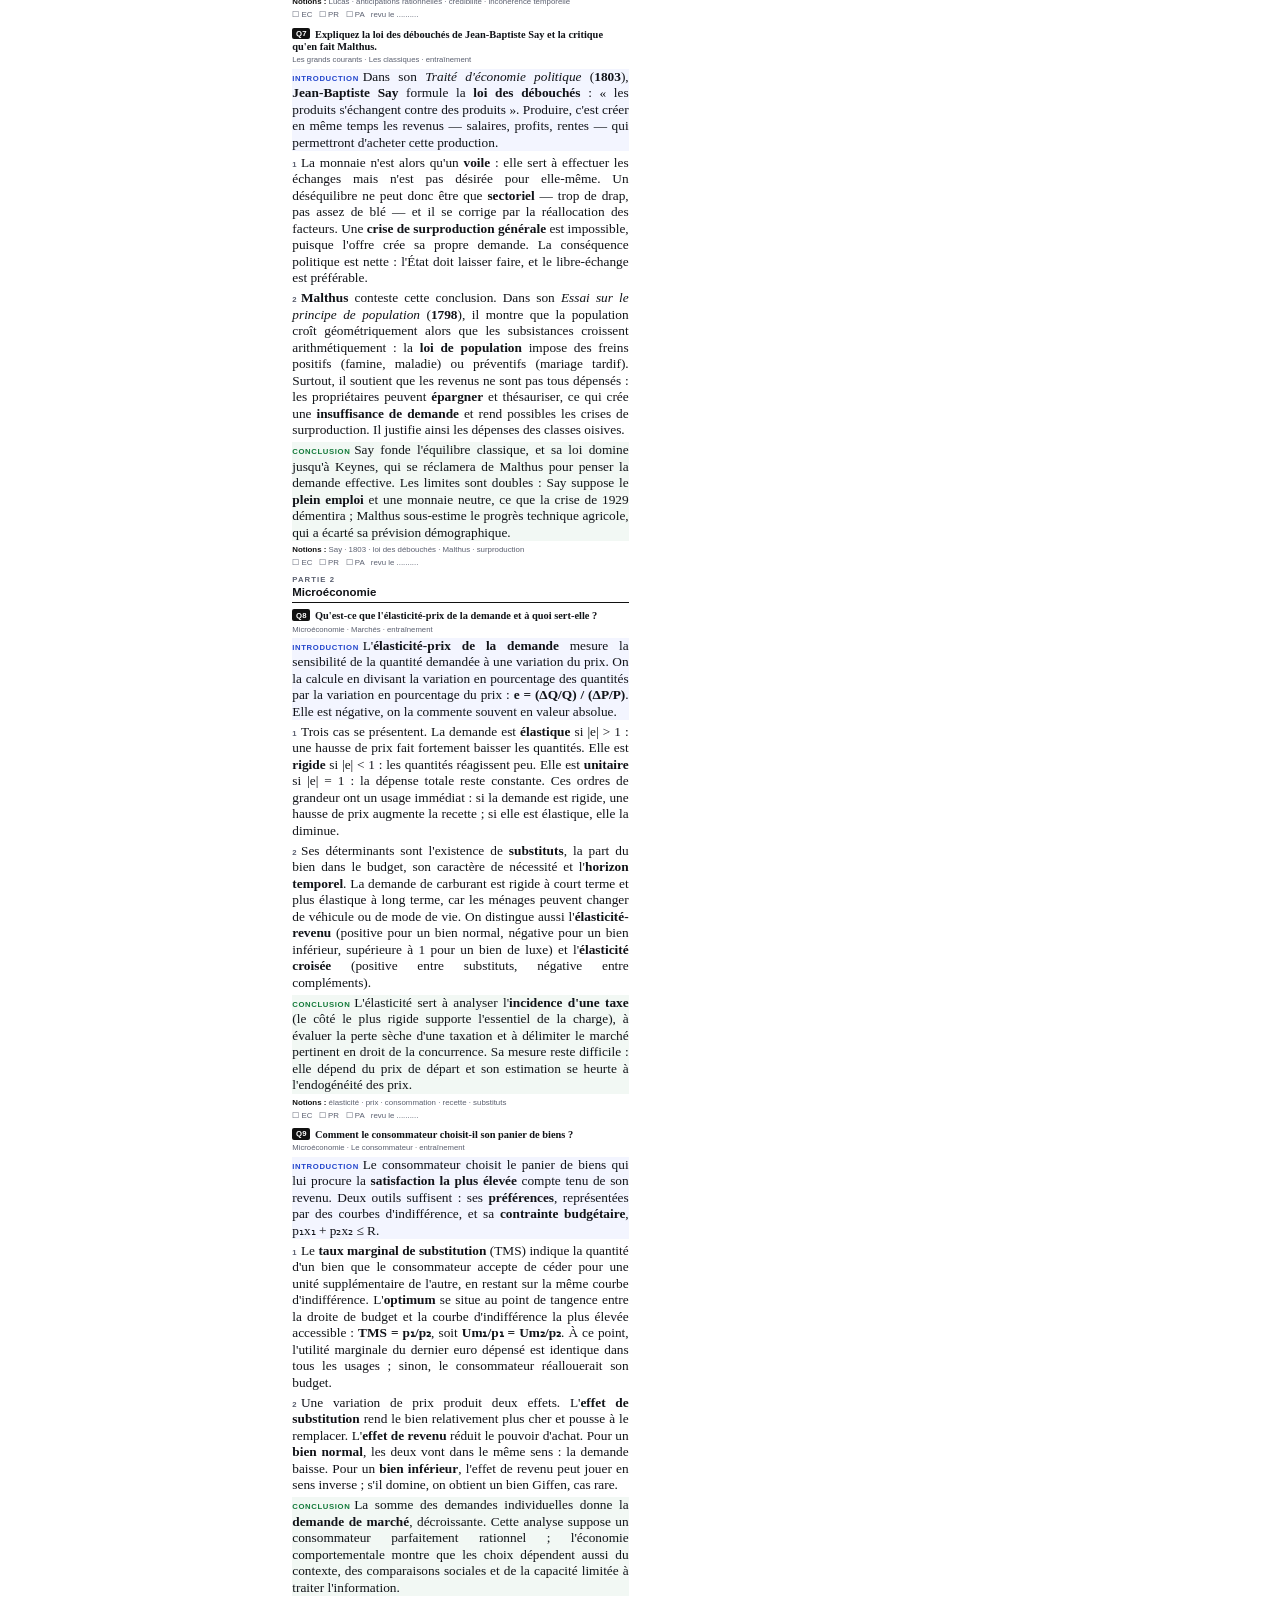
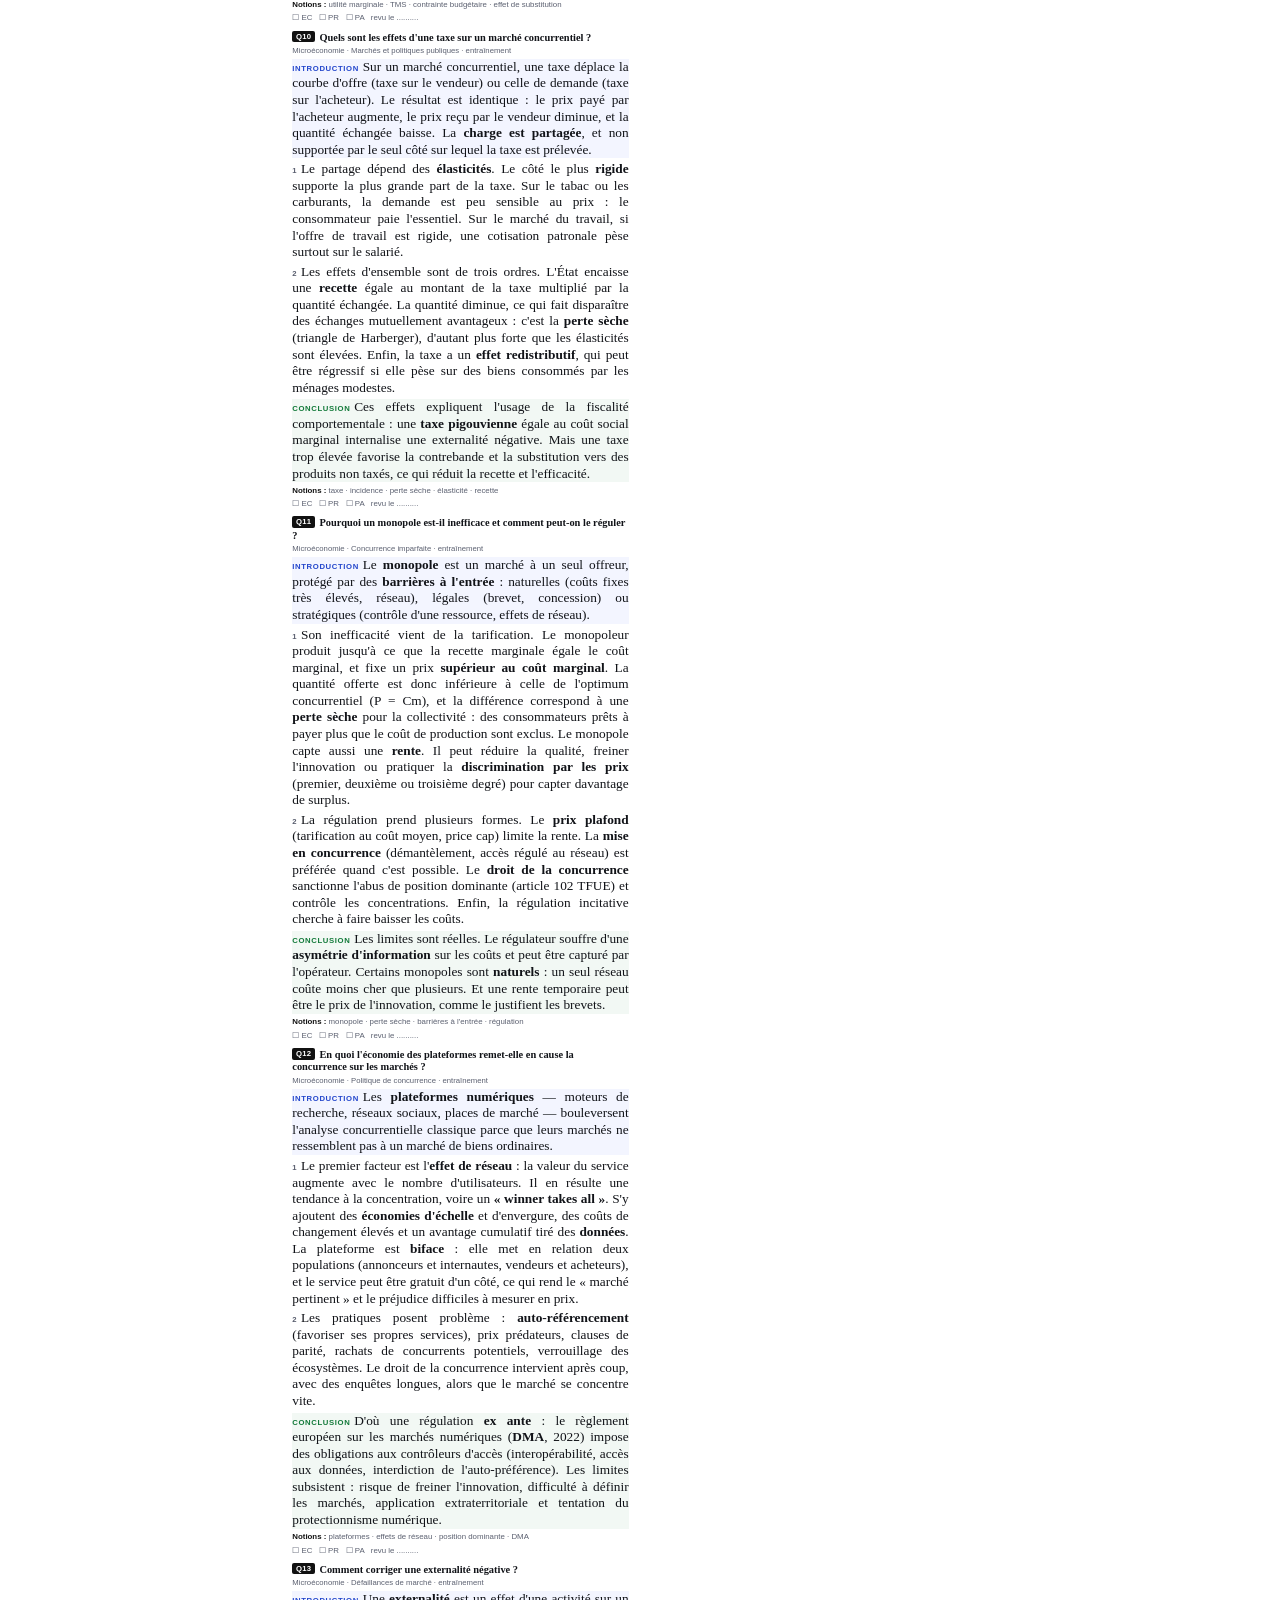
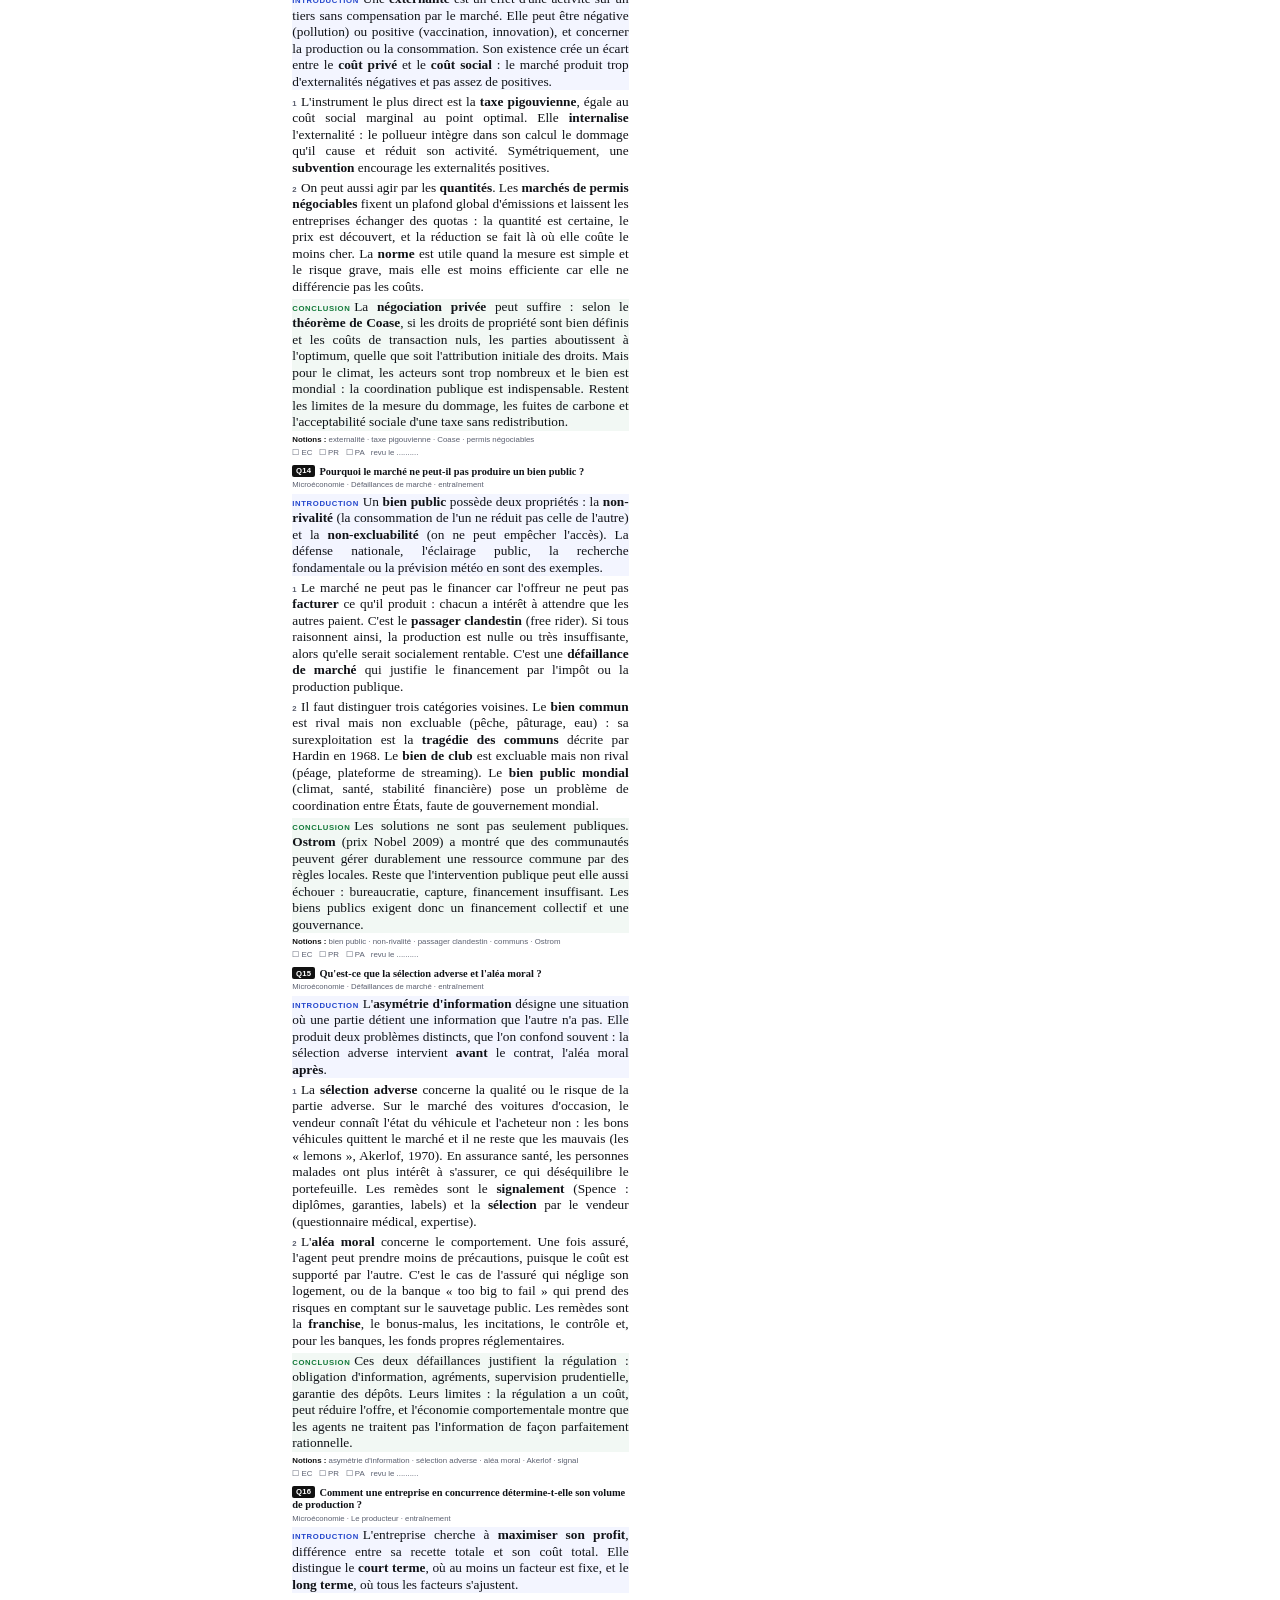
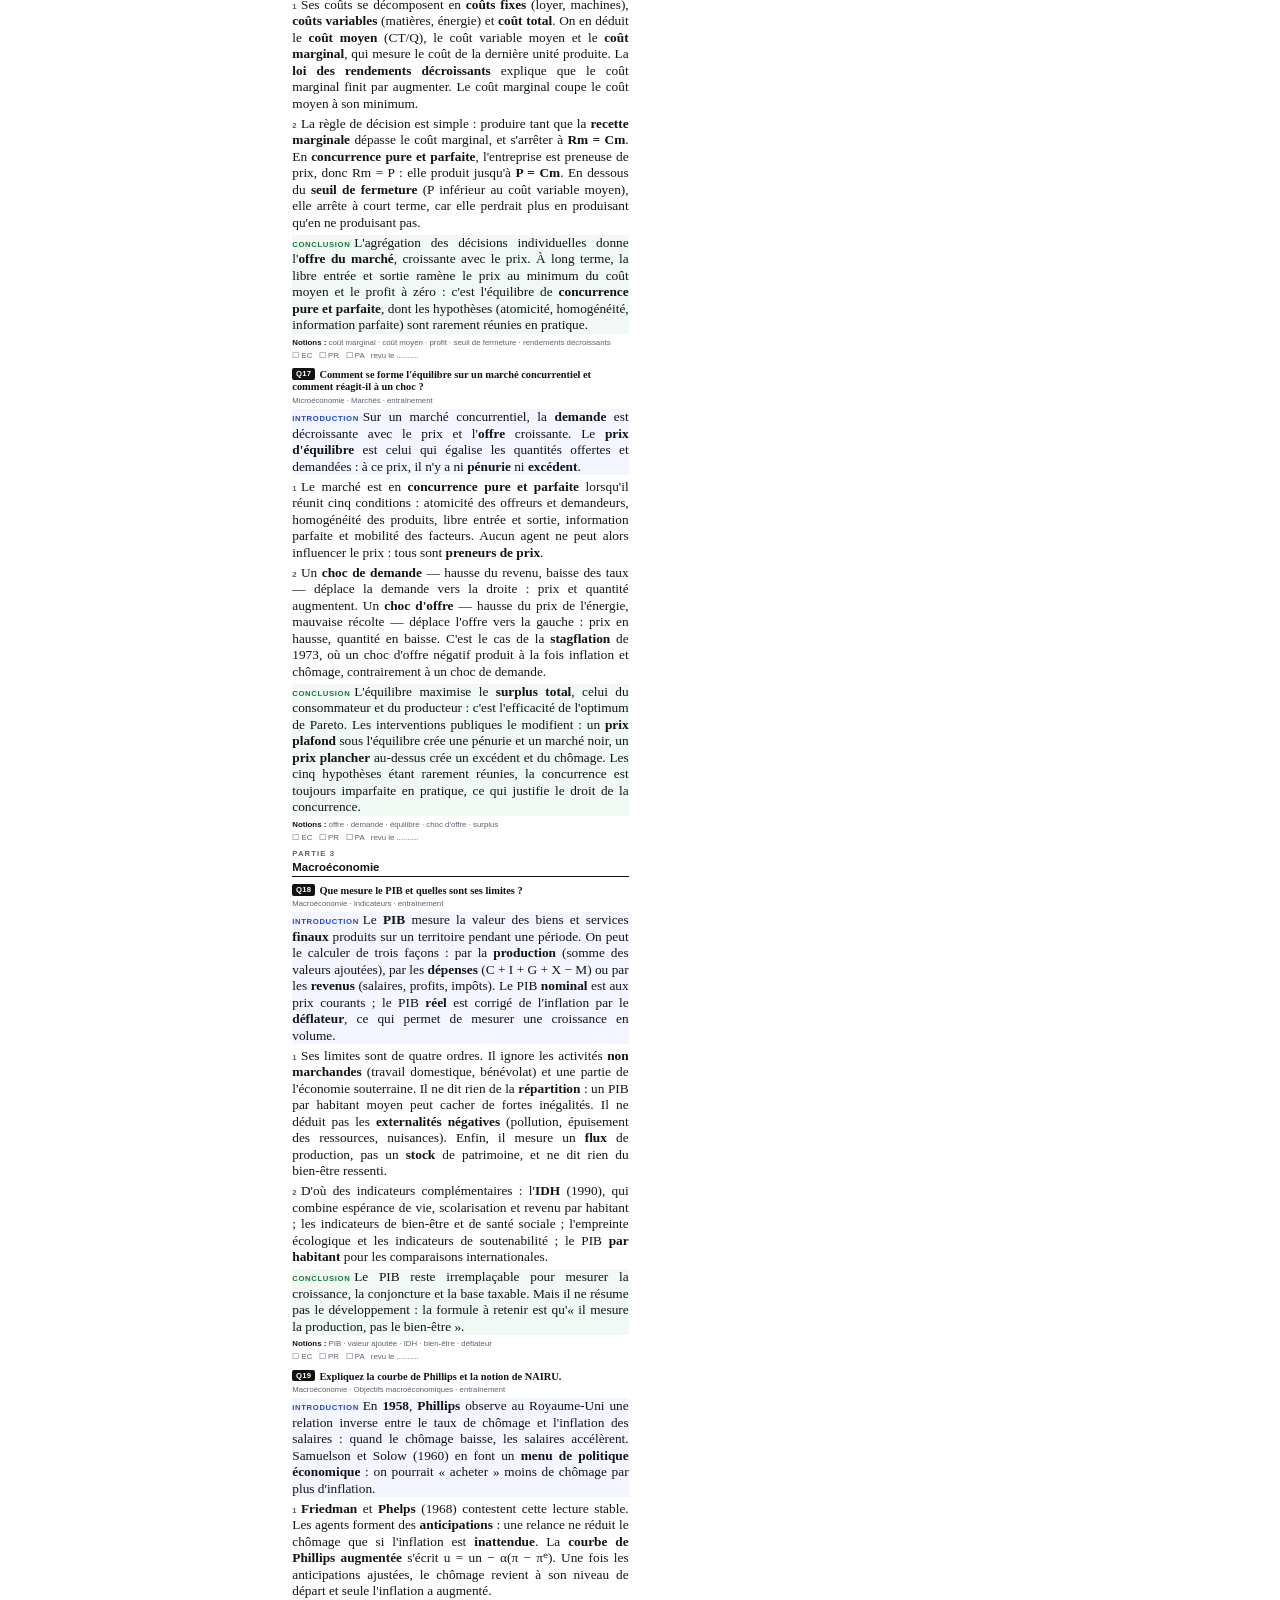
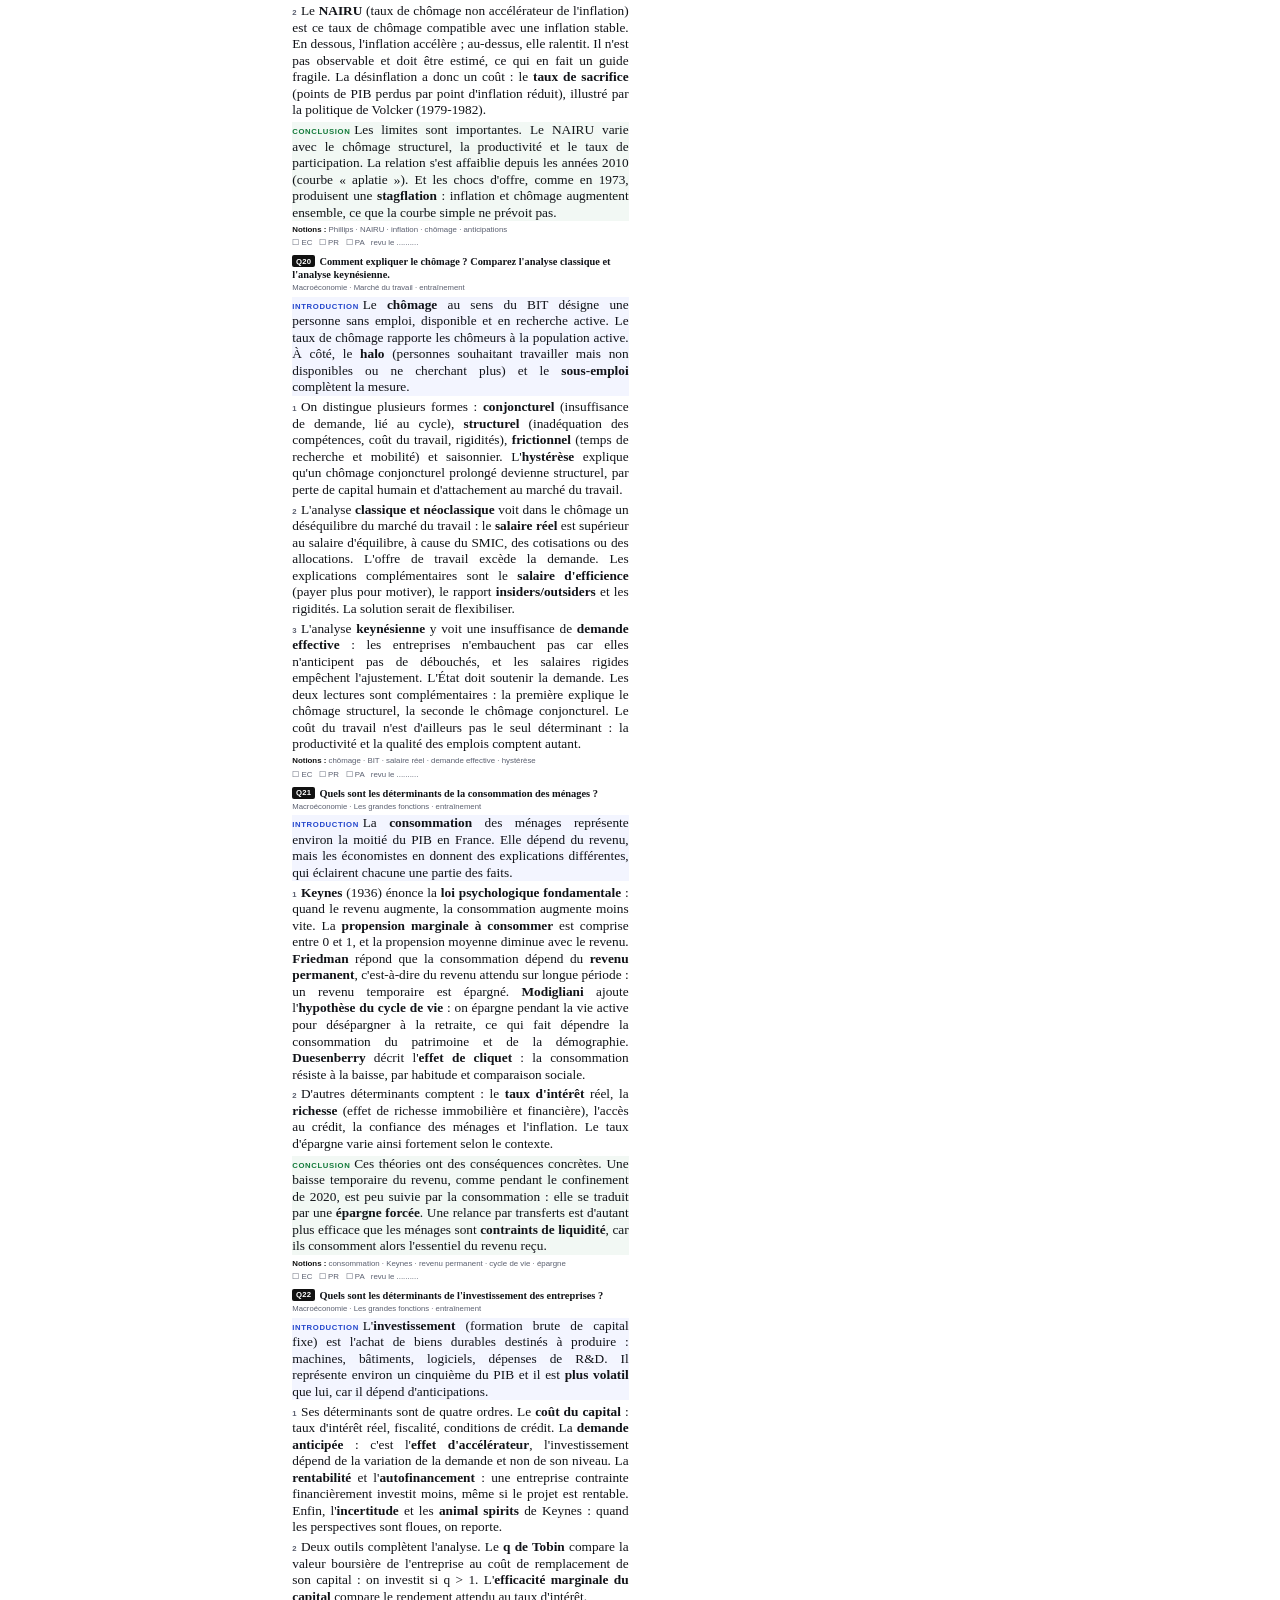
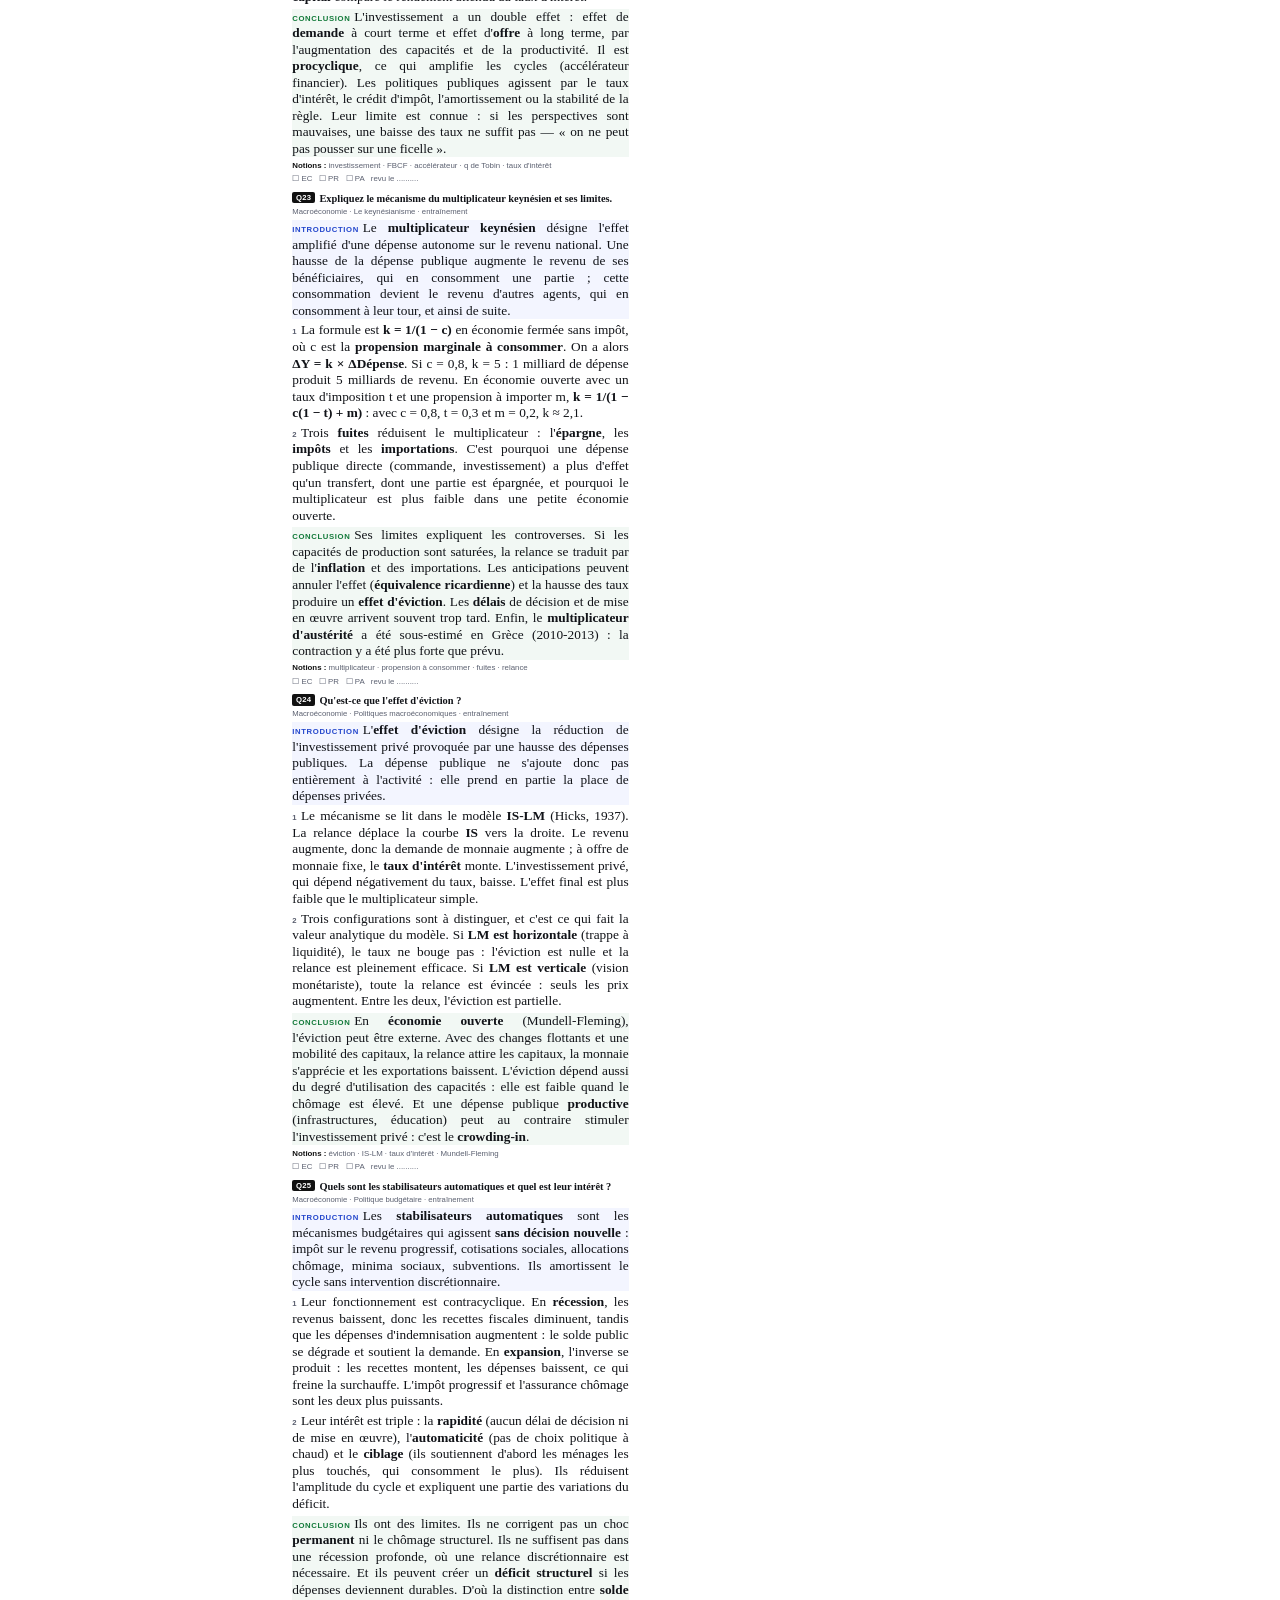
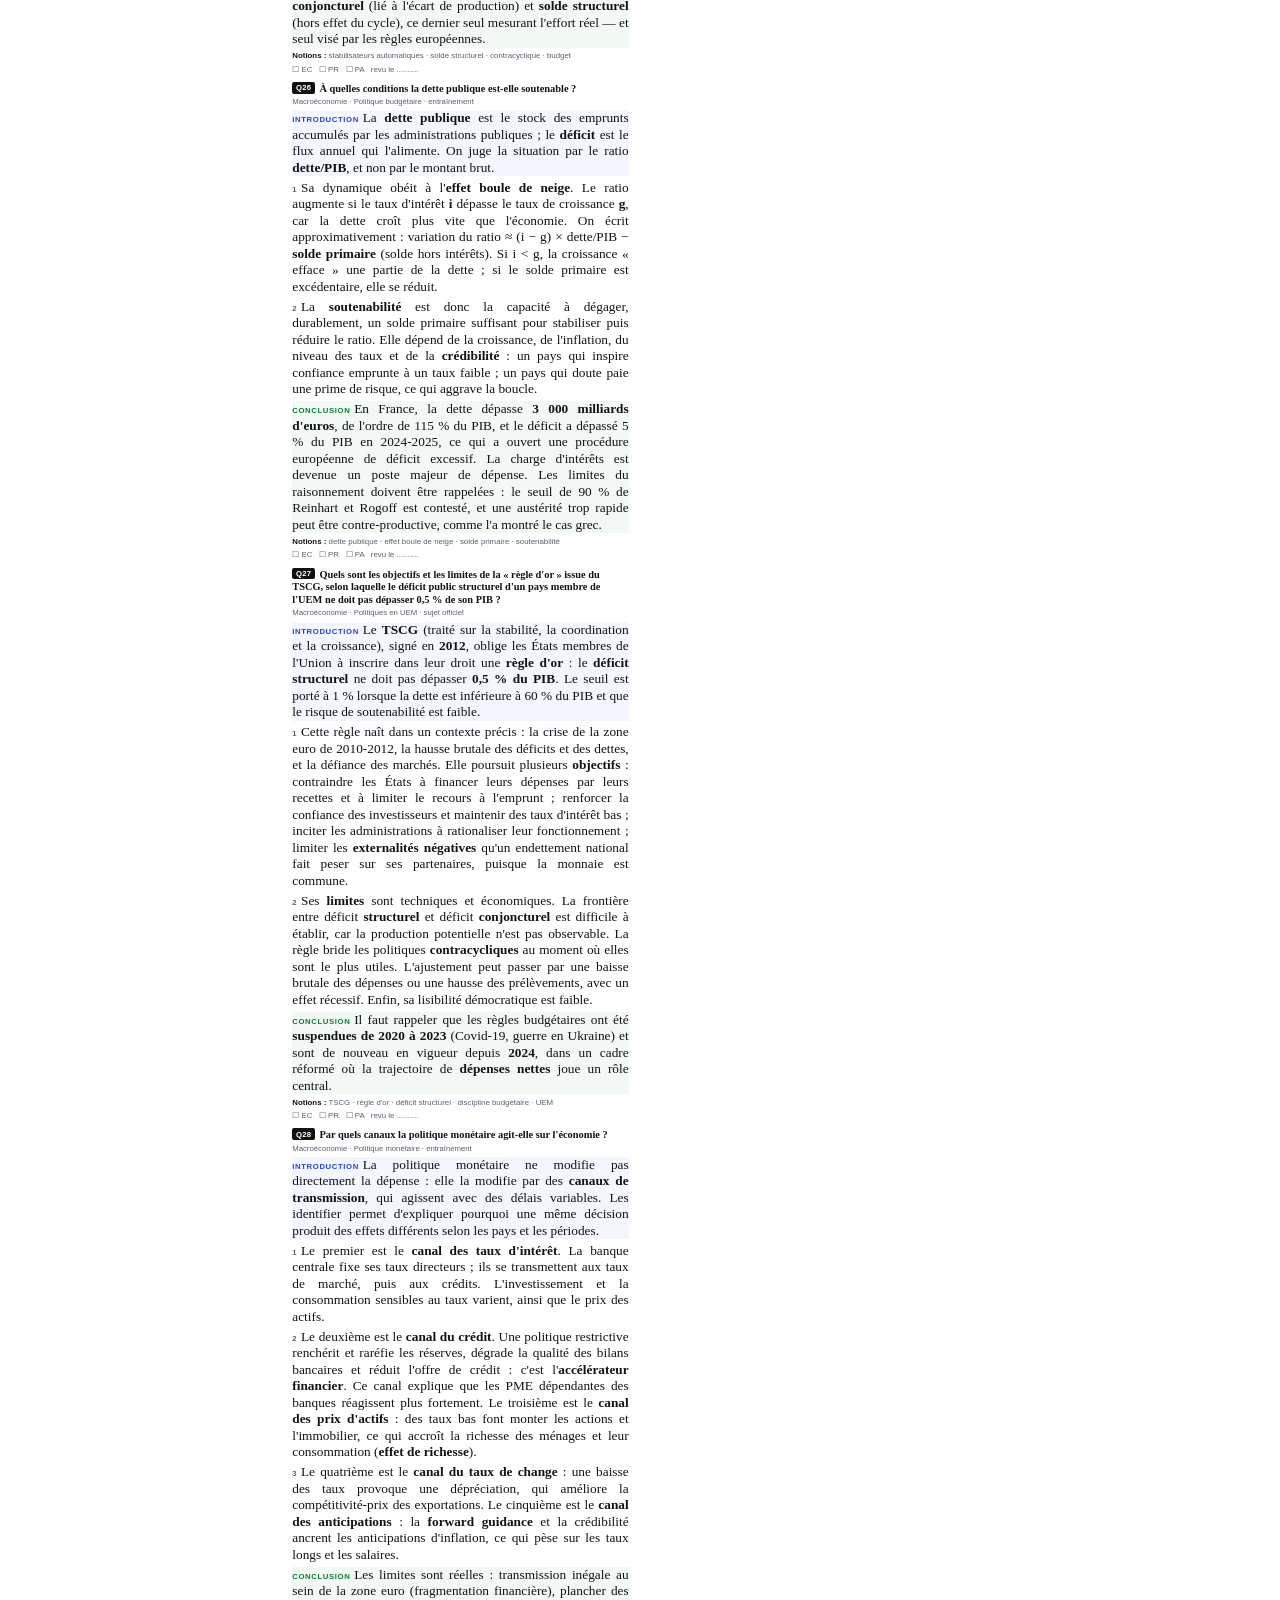
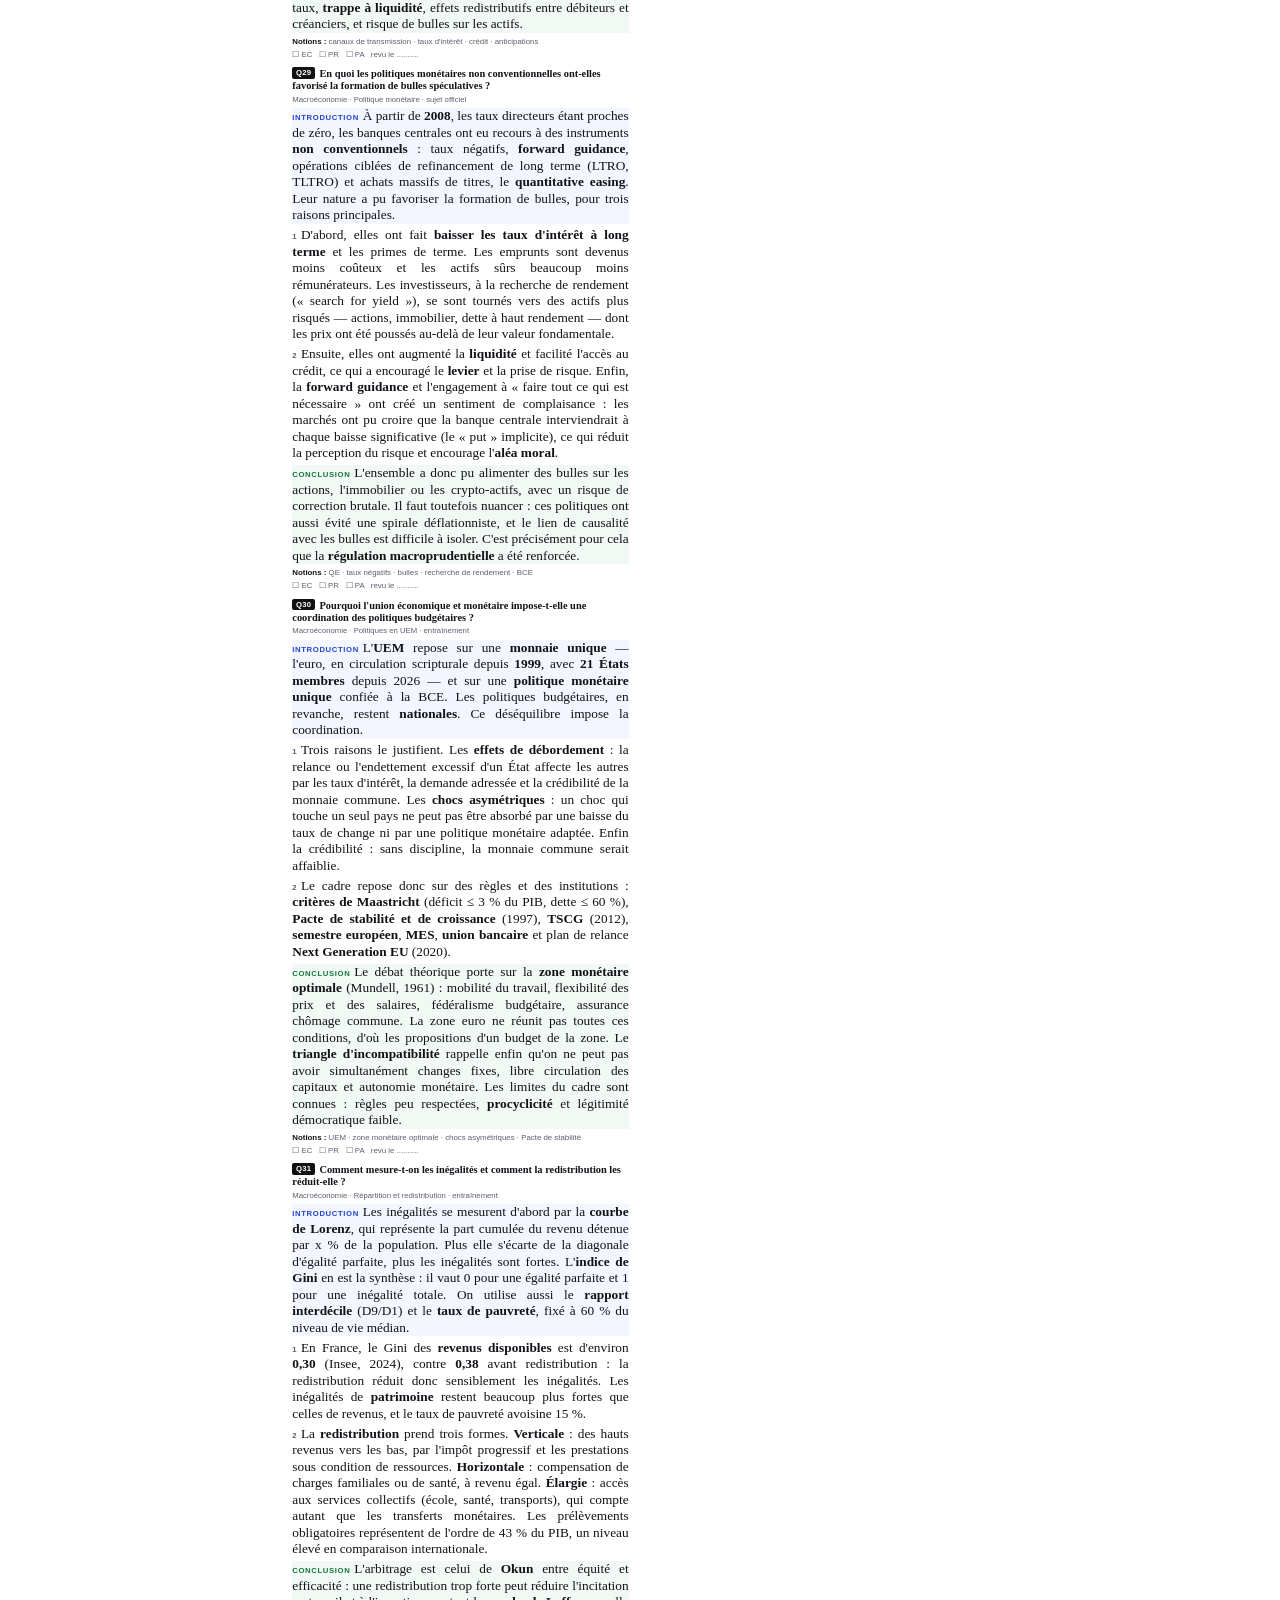
==== commit 68bcf442: "Fix: livret imprimable compact, de 54 à 9 pages Mise en page en deux colonnes serrées, suppression d" ====
--- a/imprimable.html
+++ b/imprimable.html
@@ -3,305 +3,132 @@
 <head>
 <meta charset="utf-8">
 <meta name="viewport" content="width=device-width, initial-scale=1">
-<title>Analyse économique — livret imprimable</title>
+<title>Analyse économique — 50 QRC, livret compact</title>
 <style>
-  :root {
-    --encre: #111318;
-    --gris: #5b6070;
-    --trait: #c9ccd6;
-    --trait-clair: #e4e6ee;
-  }
-
   * { box-sizing: border-box; }
 
   body {
     margin: 0;
     background: #fff;
-    color: var(--encre);
+    color: #111318;
     font-family: Georgia, "Times New Roman", serif;
-    font-size: 10.5pt;
-    line-height: 1.45;
-  }
-
-  h1, h2, h3, .cov__kicker, .bloc__lab, .notions__t, .suivi, .som__p {
+    font-size: 7.2pt;
+    line-height: 1.24;
+  }
+
+  h1, h2, .kicker, .q__num, .bloc__lab, .plan, .q__meta, .notions, .suivi {
     font-family: "Segoe UI", Arial, sans-serif;
   }
 
-  /* ---------- écran ---------- */
   .barre-ecran {
-    position: sticky;
-    top: 0;
-    z-index: 10;
-    display: flex;
-    justify-content: space-between;
-    align-items: center;
-    gap: 12px;
-    padding: 10px 18px;
-    background: #0e1220;
-    color: #fff;
-    font-family: "Segoe UI", Arial, sans-serif;
-    font-size: 13px;
+    position: sticky; top: 0; z-index: 10;
+    display: flex; justify-content: space-between; align-items: center;
+    padding: 8px 14px; background: #0e1220; color: #fff;
+    font-family: "Segoe UI", Arial, sans-serif; font-size: 12px;
   }
   .barre-ecran button {
-    font: inherit;
-    font-weight: 600;
-    padding: 8px 16px;
-    border: 0;
-    border-radius: 8px;
-    background: #2b57ff;
-    color: #fff;
-    cursor: pointer;
-  }
+    font: inherit; font-weight: 600; padding: 6px 14px;
+    border: 0; border-radius: 7px; background: #2b57ff; color: #fff; cursor: pointer;
+  }
+
   @media screen {
-    body { max-width: 190mm; margin: 0 auto; padding: 0 0 24mm; }
-  }
-
-  /* ---------- couverture ---------- */
-  .couverture {
-    min-height: 225mm;
-    display: flex;
-    flex-direction: column;
-    justify-content: center;
-    break-after: page;
-    page-break-after: always;
-  }
-  .cov__kicker {
-    margin: 0 0 8mm;
-    font-size: 9pt;
-    letter-spacing: .16em;
-    text-transform: uppercase;
-    color: var(--gris);
-  }
-  .cov__titre {
+    body { max-width: 200mm; margin: 0 auto; padding: 0 8mm 20mm; font-size: 10pt; }
+  }
+
+  /* ---------- bandeau ---------- */
+  .masthead {
+    border-bottom: 2px solid #111;
+    padding-bottom: 1.6mm;
+    margin-bottom: 2.4mm;
+  }
+  .kicker {
+    margin: 0 0 .8mm;
+    font-size: 6pt; font-weight: 700; letter-spacing: .16em;
+    text-transform: uppercase; color: #5b6070;
+  }
+  .masthead h1 {
     margin: 0;
-    font-size: 34pt;
-    line-height: 1.05;
-    letter-spacing: -.02em;
-  }
-  .cov__sous {
-    margin: 5mm 0 0;
-    font-size: 14pt;
-    color: var(--gris);
-  }
-  .cov__meta {
-    margin: 3mm 0 0;
-    font-size: 10pt;
-    color: var(--gris);
-  }
-  .cov__regle {
-    height: 2px;
-    background: var(--encre);
-    margin: 9mm 0 8mm;
-  }
-  .cov__mode h2 {
-    margin: 0 0 3mm;
-    font-size: 11pt;
-    letter-spacing: .04em;
-    text-transform: uppercase;
-  }
-  .cov__mode ol { margin: 0; padding-left: 5mm; }
-  .cov__mode li { margin-bottom: 2.5mm; font-size: 10.5pt; }
-  .cov__pied {
-    margin: 12mm 0 0;
-    padding-top: 4mm;
-    border-top: 1px solid var(--trait);
-    font-size: 9pt;
-    color: var(--gris);
-  }
-
-  /* ---------- sommaire ---------- */
-  .sommaire-page { break-after: page; page-break-after: always; }
-  .sommaire-page h2 { margin: 0 0 6mm; font-size: 16pt; }
-  .sommaire { margin: 0; padding: 0; list-style: none; }
-  .sommaire li {
-    display: flex;
-    align-items: baseline;
-    gap: 4mm;
-    padding: 3mm 0;
-    border-bottom: 1px solid var(--trait-clair);
-  }
-  .som__p {
-    min-width: 20mm;
-    font-size: 8.5pt;
-    letter-spacing: .1em;
-    text-transform: uppercase;
-    color: var(--gris);
-  }
-  .som__t { font-weight: 700; }
-  .som__n { margin-left: auto; font-size: 9pt; color: var(--gris); }
-
-  /* ---------- auto-test ---------- */
-  .autotest-page { break-after: page; page-break-after: always; }
-  .autotest-page h2 { margin: 0 0 2mm; font-size: 16pt; }
-  .autotest-page .aide { margin: 0 0 6mm; font-size: 9.5pt; color: var(--gris); }
-  .at { column-count: 2; column-gap: 9mm; }
-  .at__groupe { break-inside: avoid; margin-bottom: 6mm; }
-  .at__titre {
-    margin: 0 0 2mm;
-    font-size: 9pt;
-    letter-spacing: .08em;
-    text-transform: uppercase;
-    color: var(--gris);
-    border-bottom: 1px solid var(--trait);
-    padding-bottom: 1mm;
-  }
-  .at__q { margin: 0 0 2.4mm; font-size: 9.5pt; line-height: 1.4; }
-  .at__num {
-    font-family: "Segoe UI", Arial, sans-serif;
-    font-size: 8pt;
-    font-weight: 700;
-    color: var(--gris);
-  }
-
-  /* ---------- réponses ---------- */
-  .partie { break-before: page; page-break-before: always; }
-  .partie:first-of-type { break-before: auto; page-break-before: auto; }
-  .partie__titre {
-    margin: 0 0 1mm;
-    font-size: 17pt;
-    line-height: 1.2;
-  }
-  .partie__titre span {
-    display: block;
-    font-size: 8.5pt;
-    letter-spacing: .14em;
-    text-transform: uppercase;
-    color: var(--gris);
-    margin-bottom: 1.5mm;
-  }
-  .partie__note {
-    margin: 0 0 7mm;
-    font-size: 9pt;
-    color: var(--gris);
-    border-bottom: 2px solid var(--encre);
-    padding-bottom: 2mm;
-  }
-
-  .q {
+    font-size: 15pt; line-height: 1.05; letter-spacing: -.02em;
+  }
+  .masthead .sous { margin: 1mm 0 0; font-size: 7.6pt; color: #3a3f4d; }
+  .masthead .mode { margin: 1.4mm 0 0; font-size: 6.6pt; color: #3a3f4d; }
+  .masthead .mode b { color: #111; }
+  .plan { margin: 1.2mm 0 0; font-size: 6.2pt; color: #5b6070; }
+
+  /* ---------- colonnes ---------- */
+  .colonnes { column-count: 2; column-gap: 6mm; column-fill: auto; }
+
+  .partie {
     break-inside: avoid;
-    page-break-inside: avoid;
-    margin-bottom: 9mm;
-    padding-bottom: 7mm;
-    border-bottom: 1px solid var(--trait-clair);
-  }
-  .q__tete { display: flex; gap: 3mm; align-items: baseline; }
+    break-after: avoid;
+    margin: 0 0 1.8mm;
+    padding-bottom: .8mm;
+    border-bottom: 1.5px solid #111;
+  }
+  .partie:first-child { margin-top: 0; }
+  .partie h2 { margin: 0; font-size: 8.6pt; line-height: 1.1; }
+  .partie h2 span {
+    display: block; font-size: 5.8pt; letter-spacing: .14em;
+    text-transform: uppercase; color: #5b6070; margin-bottom: .5mm;
+  }
+
+  /* ---------- question ---------- */
+  .q { break-inside: avoid; margin: 0 0 2mm; }
+  .q__tete { margin: 0; font-size: 7.8pt; font-weight: 700; line-height: 1.22; }
   .q__num {
-    font-family: "Segoe UI", Arial, sans-serif;
-    font-size: 8.5pt;
-    font-weight: 700;
-    color: #fff;
-    background: var(--encre);
-    padding: .8mm 2mm;
-    border-radius: 3px;
-    white-space: nowrap;
-  }
-  .q__texte {
-    margin: 0;
-    font-size: 12.5pt;
-    line-height: 1.3;
-  }
-  .q__meta {
-    margin: 1.6mm 0 3mm;
-    font-size: 8.5pt;
-    letter-spacing: .04em;
-    color: var(--gris);
-  }
-
-  .bloc {
-    margin-bottom: 2.6mm;
-    padding-left: 3mm;
-    border-left: 2px solid var(--trait);
-  }
+    display: inline-block;
+    font-size: 5.8pt; font-weight: 700; letter-spacing: .02em;
+    background: #111; color: #fff;
+    padding: .3mm 1mm; border-radius: 2px;
+    margin-right: 1.2mm; vertical-align: .18em;
+  }
+  .q__meta { margin: .5mm 0 1mm; font-size: 5.8pt; color: #5b6070; }
+
+  .bloc { margin: 0 0 .9mm; }
   .bloc p { margin: 0; text-align: justify; hyphens: auto; }
   .bloc__lab {
-    display: block;
-    font-size: 7.5pt;
-    letter-spacing: .12em;
-    text-transform: uppercase;
-    color: var(--gris);
-    margin-bottom: .6mm;
-  }
-  .bloc--intro { border-left-color: #2b57ff; background: #f2f4ff; padding: 2mm 3mm; }
-  .bloc--conclusion { border-left-color: #16a34a; background: #f1f8f3; padding: 2mm 3mm; }
-
-  .notions {
-    margin: 3mm 0 0;
-    font-size: 8.5pt;
-    line-height: 1.8;
-  }
-  .notions__t {
-    font-size: 7.5pt;
-    letter-spacing: .12em;
-    text-transform: uppercase;
-    color: var(--gris);
-    margin-right: 2mm;
-  }
-  .notion {
-    display: inline-block;
-    border: 1px solid var(--trait);
-    border-radius: 20px;
-    padding: .2mm 2mm;
-    margin: 0 1mm .8mm 0;
-  }
-
-  .suivi {
-    display: flex;
-    gap: 6mm;
-    margin-top: 3mm;
-    font-size: 8.5pt;
-    color: var(--gris);
-  }
-  .suivi__date { margin-left: auto; }
-
-  @page { size: A4; margin: 15mm 16mm 14mm; }
+    font-size: 5.8pt; font-weight: 700; letter-spacing: .08em;
+    text-transform: uppercase; margin-right: 1mm;
+  }
+  .bloc--intro p { background: #f3f5ff; }
+  .bloc--intro .bloc__lab { color: #2447cc; }
+  .bloc--dev .bloc__lab { color: #5b6070; }
+  .bloc--conclusion p { background: #f2f8f4; }
+  .bloc--conclusion .bloc__lab { color: #137a3a; }
+
+  .notions { margin: 1mm 0 0; font-size: 5.9pt; color: #5b6070; line-height: 1.35; }
+  .notions b { color: #111; font-weight: 600; }
+  .suivi { margin: .7mm 0 0; font-size: 5.9pt; color: #5b6070; }
+
+  @page { size: A4; margin: 9mm 10mm 8mm; }
 
   @media print {
     .barre-ecran { display: none; }
-    body { font-size: 10pt; }
-    .bloc--intro, .bloc--conclusion { background: #f4f4f4; }
-    .q__num { background: #111; }
-    orphans: 2;
-    widows: 2;
+    .bloc--intro p, .bloc--conclusion p { background: #f4f4f4; }
+    .q { orphans: 2; widows: 2; }
   }
 </style>
 </head>
 <body>
 
 <div class="barre-ecran">
-  <span>Livret imprimable · A4</span>
+  <span>Livret compact · 2 colonnes · A4</span>
   <button type="button" onclick="window.print()">Imprimer / PDF</button>
 </div>
 
-<header class="couverture">
-  <p class="cov__kicker">Concours d'inspecteur des finances publiques</p>
-  <h1 class="cov__titre">Analyse<br>économique</h1>
-  <p class="cov__sous">50 questions à réponses courtes, réponses modèles</p>
-  <p class="cov__meta" id="compte-off">Formulations officielles et questions d'entraînement</p>
-  <div class="cov__regle"></div>
-  <div class="cov__mode">
-    <h2>Mode d'emploi</h2>
-    <ol>
-      <li>Lis la question, puis rédige ta réponse en une quinzaine de lignes sur une feuille libre, sans regarder le modèle.</li>
-      <li>Compare avec la réponse : introduction, développements numérotés, conclusion.</li>
-      <li>Vérifie que tu as placé toutes les notions clés, puis coche ton niveau en bas de la fiche.</li>
-      <li>Reviens sur la question un jour, deux jours, puis sept jours plus tard.</li>
-    </ol>
-  </div>
-  <p class="cov__pied">Épreuve n° 2 · 45 QCM et 3 à 4 QRC · 2 h 30 · coefficient 3 · note éliminatoire sous 5/20</p>
+<header class="masthead">
+  <p class="kicker">Concours d'inspecteur des finances publiques · épreuve n° 2</p>
+  <h1>Analyse économique — 50 questions à réponses courtes</h1>
+  <p class="sous" id="compte">50 questions, réponses modèles</p>
+  <p class="mode">
+    <b>Mode d'emploi :</b> lis l'énoncé, rédige ta réponse en quinze lignes sur une feuille libre, puis compare.
+    Introduction et conclusion sont surlignées, les développements numérotés, les notions clés en fin de fiche.
+    Coche <b>EC</b> (en cours), <b>PR</b> (presque) ou <b>PA</b> (parfait), et reviens à J+1, J+2 puis J+7.
+  </p>
+  <p class="plan" id="plan"></p>
 </header>
 
-<section class="sommaire-page">
-  <h2>Sommaire</h2>
-  <ul class="sommaire" id="sommaire"></ul>
-</section>
-
-<section class="autotest-page">
-  <h2>Auto-test</h2>
-  <p class="aide">Les 50 énoncés, sans les réponses. À utiliser pour se réciter à voix haute ou pour préparer une séance de rédaction.</p>
-  <div class="at" id="autotest"></div>
-</section>
-
-<div id="reponses"></div>
+<div class="colonnes" id="contenu"></div>
 
 <script src="data/1-courants.js"></script>
 <script src="data/2-micro.js"></script>
@@ -347,57 +174,37 @@
     return B.some(function (q) { return q.partie === p; });
   });
 
-  document.getElementById("sommaire").innerHTML = parties.map(function (p) {
+  document.getElementById("plan").textContent = parties.map(function (p) {
+    return "Partie " + p + " · " + PARTIES[p] + " : " + B.filter(function (q) { return q.partie === p; }).length + " questions";
+  }).join("   |   ");
+
+  document.getElementById("contenu").innerHTML = parties.map(function (p) {
     var liste = B.filter(function (q) { return q.partie === p; });
-    var off = liste.filter(function (q) { return q.statut === "officiel"; }).length;
-    return "<li><span class=\"som__p\">Partie " + p + "</span>" +
-      "<span class=\"som__t\">" + PARTIES[p] + "</span>" +
-      "<span class=\"som__n\">" + liste.length + " questions" +
-      (off ? " · " + off + " sujet" + (off > 1 ? "s" : "") + " officiel" + (off > 1 ? "s" : "") : "") + "</span></li>";
-  }).join("");
-
-  document.getElementById("autotest").innerHTML = parties.map(function (p) {
-    var liste = B.filter(function (q) { return q.partie === p; });
-    return "<div class=\"at__groupe\"><h3 class=\"at__titre\">" + PARTIES[p] + "</h3>" +
-      liste.map(function (q) {
-        return "<p class=\"at__q\"><span class=\"at__num\">Q" + num[q.id] + "</span> " + esc(q.question) + "</p>";
-      }).join("") + "</div>";
-  }).join("");
-
-  document.getElementById("reponses").innerHTML = parties.map(function (p) {
-    var liste = B.filter(function (q) { return q.partie === p; });
+
     var cartes = liste.map(function (q) {
       var r = roles(q);
       var dev = 0;
       var blocs = q.reponse.map(function (par, i) {
         var role = r[i];
         var lab = role === "intro" ? "Introduction" : (role === "conclusion" ? "Conclusion" : String(++dev));
-        return "<div class=\"bloc bloc--" + role + "\"><span class=\"bloc__lab\">" + lab + "</span><p>" + riche(par) + "</p></div>";
+        return "<div class=\"bloc bloc--" + role + "\"><p><span class=\"bloc__lab\">" + lab + "</span>" + riche(par) + "</p></div>";
       }).join("");
 
       return "<article class=\"q\">" +
-        "<div class=\"q__tete\"><span class=\"q__num\">Q" + num[q.id] + "</span>" +
-          "<h3 class=\"q__texte\">" + esc(q.question) + "</h3></div>" +
+        "<p class=\"q__tete\"><span class=\"q__num\">Q" + num[q.id] + "</span>" + esc(q.question) + "</p>" +
         "<p class=\"q__meta\">" + PARTIES[q.partie] + " · " + esc(q.theme) + " · " +
           (q.statut === "officiel" ? "sujet officiel" : "entraînement") + "</p>" +
-        "<div class=\"blocs\">" + blocs + "</div>" +
-        "<p class=\"notions\"><span class=\"notions__t\">Notions clés</span>" +
-          q.motsCles.map(function (m) { return "<span class=\"notion\">" + esc(m) + "</span>"; }).join("") + "</p>" +
-        "<div class=\"suivi\">" +
-          "<span>☐ En cours</span><span>☐ Presque</span><span>☐ Parfait</span>" +
-          "<span class=\"suivi__date\">revu le ................</span>" +
-        "</div>" +
+        blocs +
+        "<p class=\"notions\"><b>Notions :</b> " + q.motsCles.map(esc).join(" · ") + "</p>" +
+        "<p class=\"suivi\">☐ EC &nbsp; ☐ PR &nbsp; ☐ PA &nbsp; revu le ..........</p>" +
       "</article>";
     }).join("");
 
-    return "<section class=\"partie\">" +
-      "<h2 class=\"partie__titre\"><span>Partie " + p + "</span>" + PARTIES[p] + "</h2>" +
-      "<p class=\"partie__note\">" + liste.length + " questions</p>" + cartes +
-    "</section>";
+    return "<section class=\"partie\"><h2><span>Partie " + p + "</span>" + PARTIES[p] + "</h2></section>" + cartes;
   }).join("");
 
   var off = B.filter(function (q) { return q.statut === "officiel"; }).length;
-  document.getElementById("compte-off").textContent =
+  document.getElementById("compte").textContent =
     B.length + " questions · " + off + " formulations officielles, " + (B.length - off) + " questions d'entraînement";
 })();
 </script>
